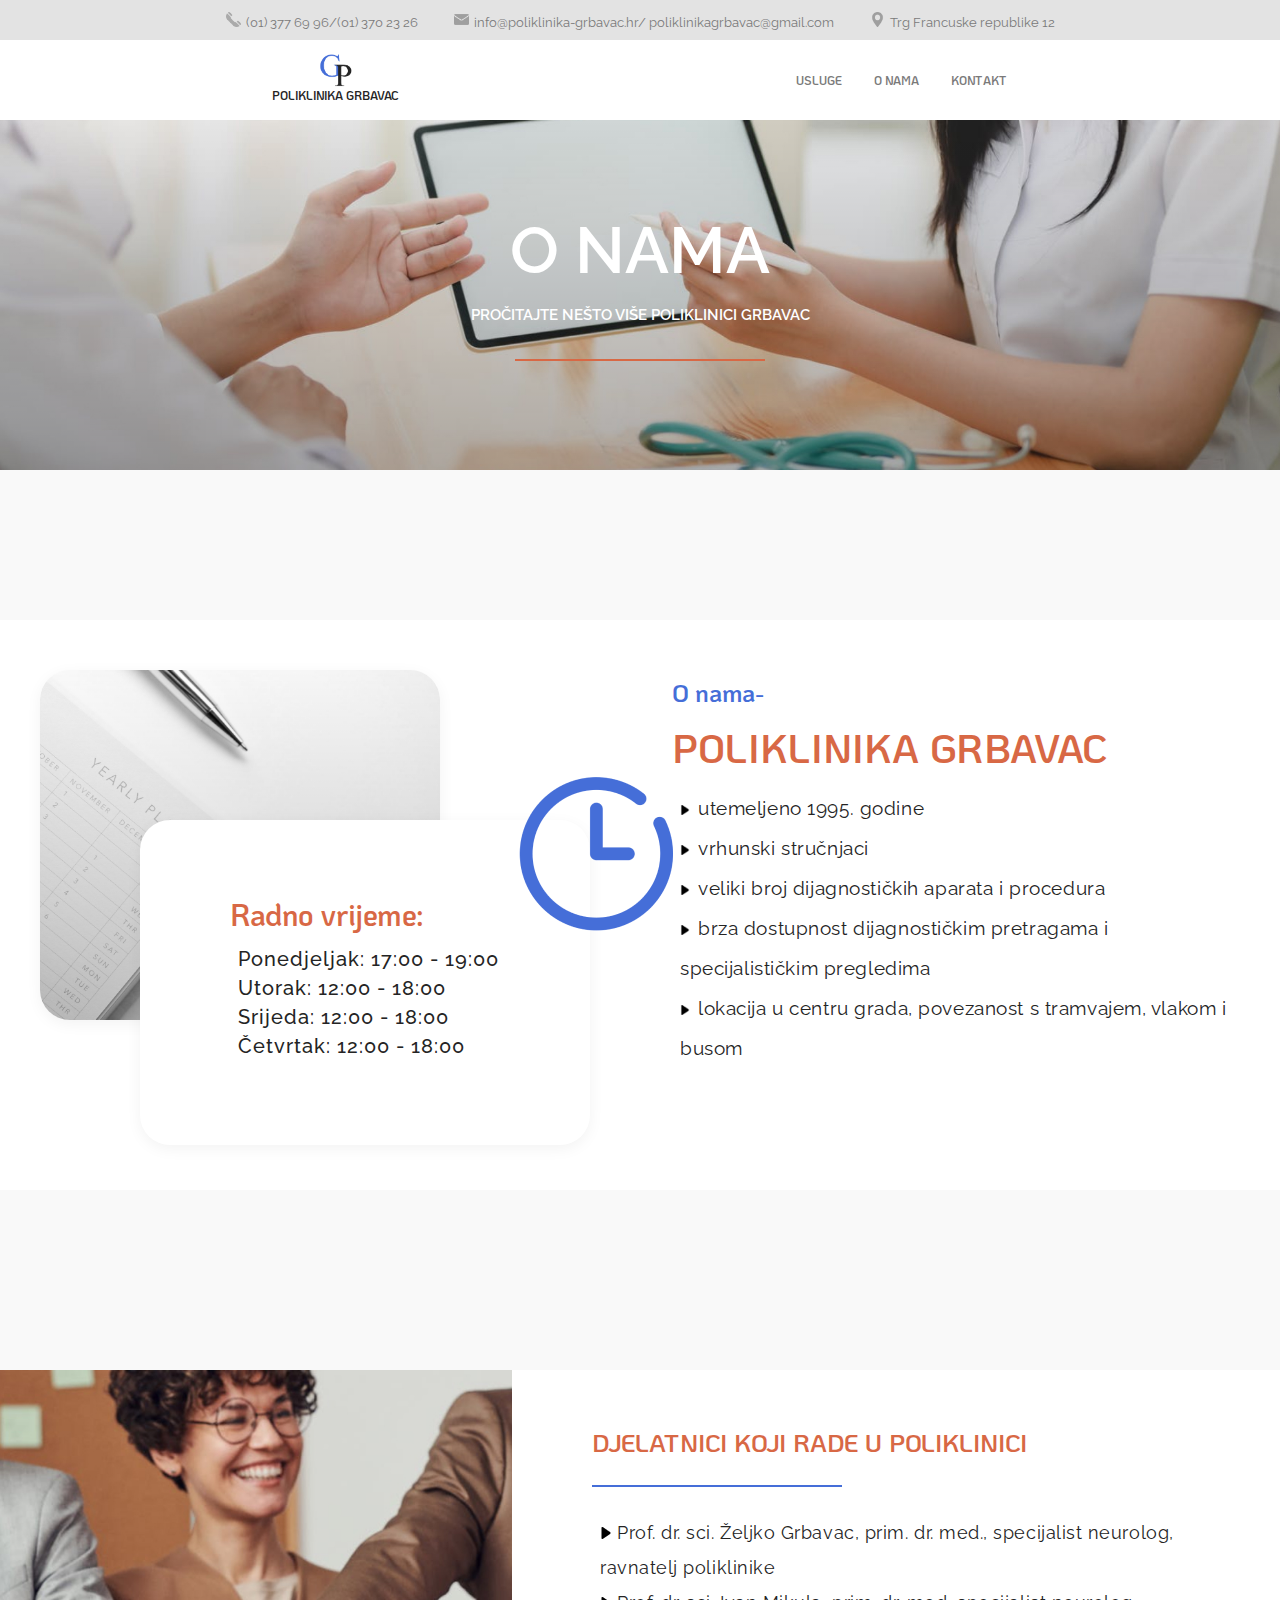
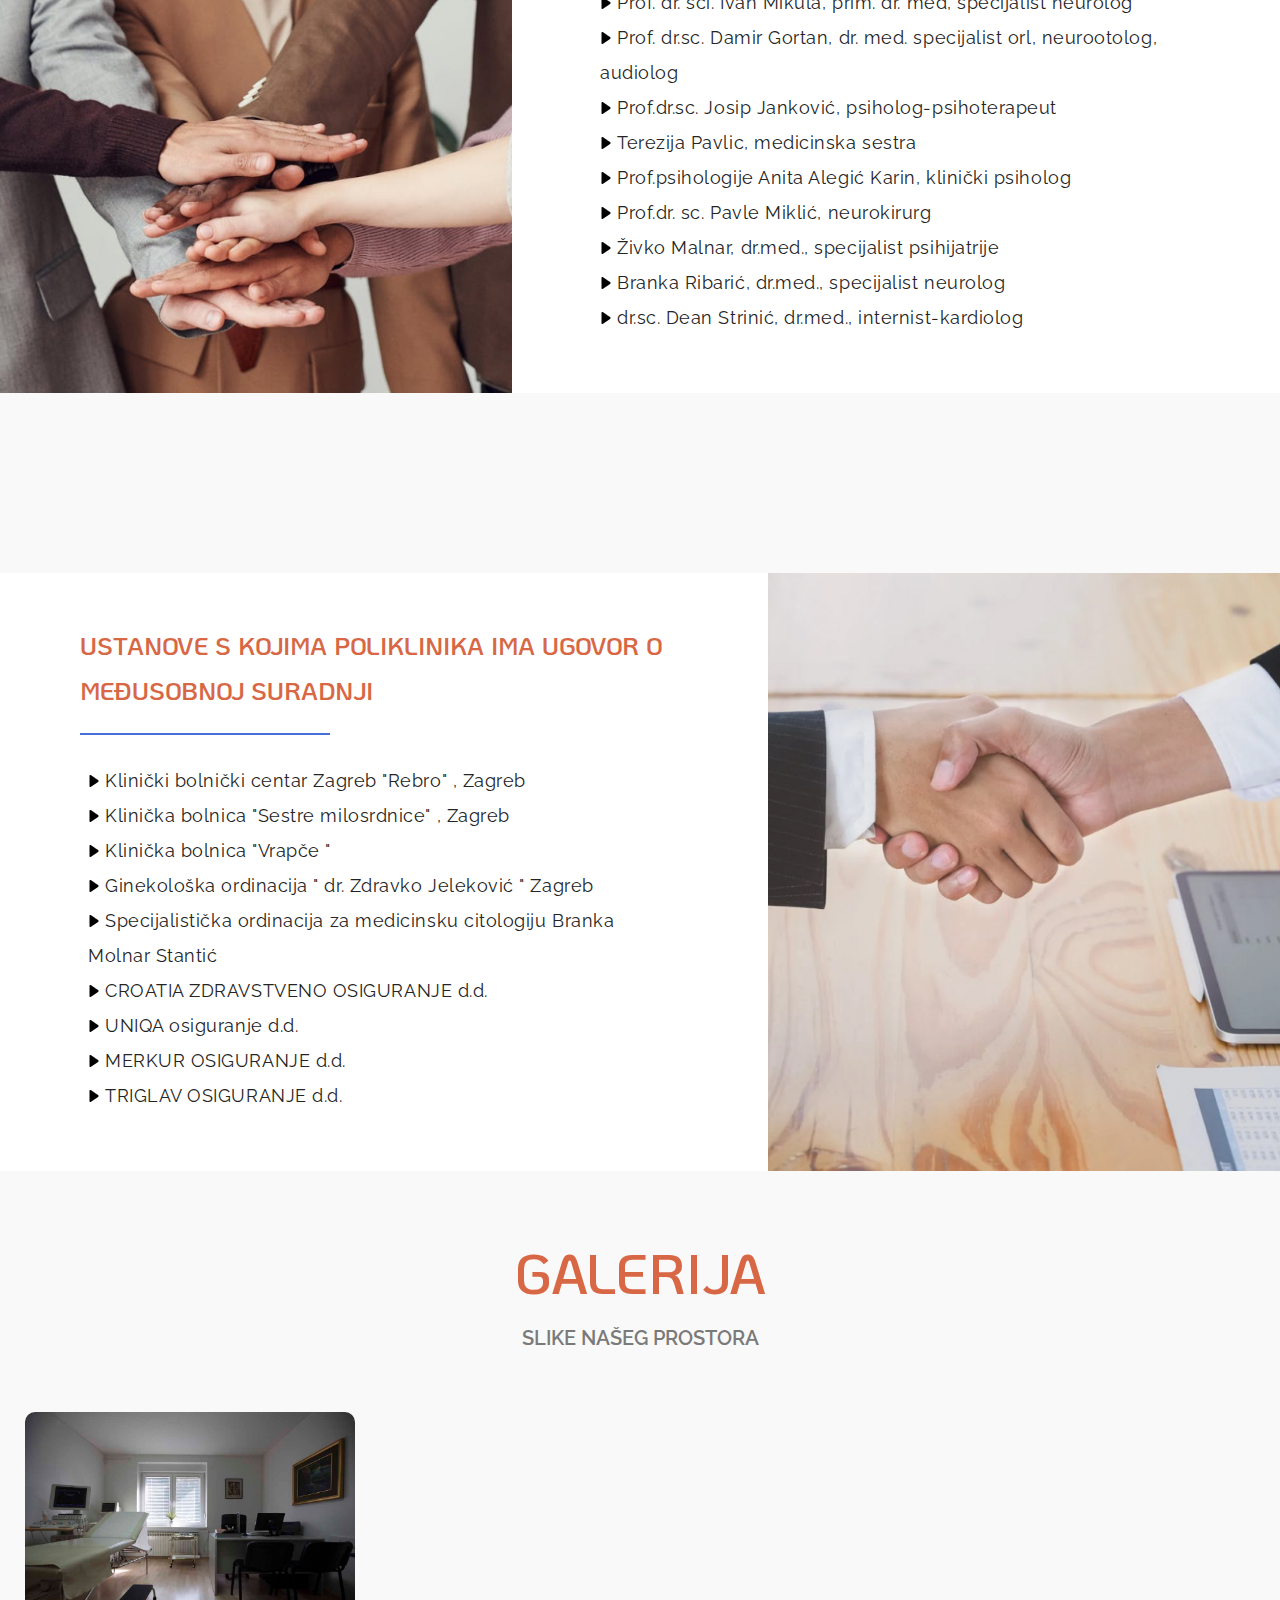
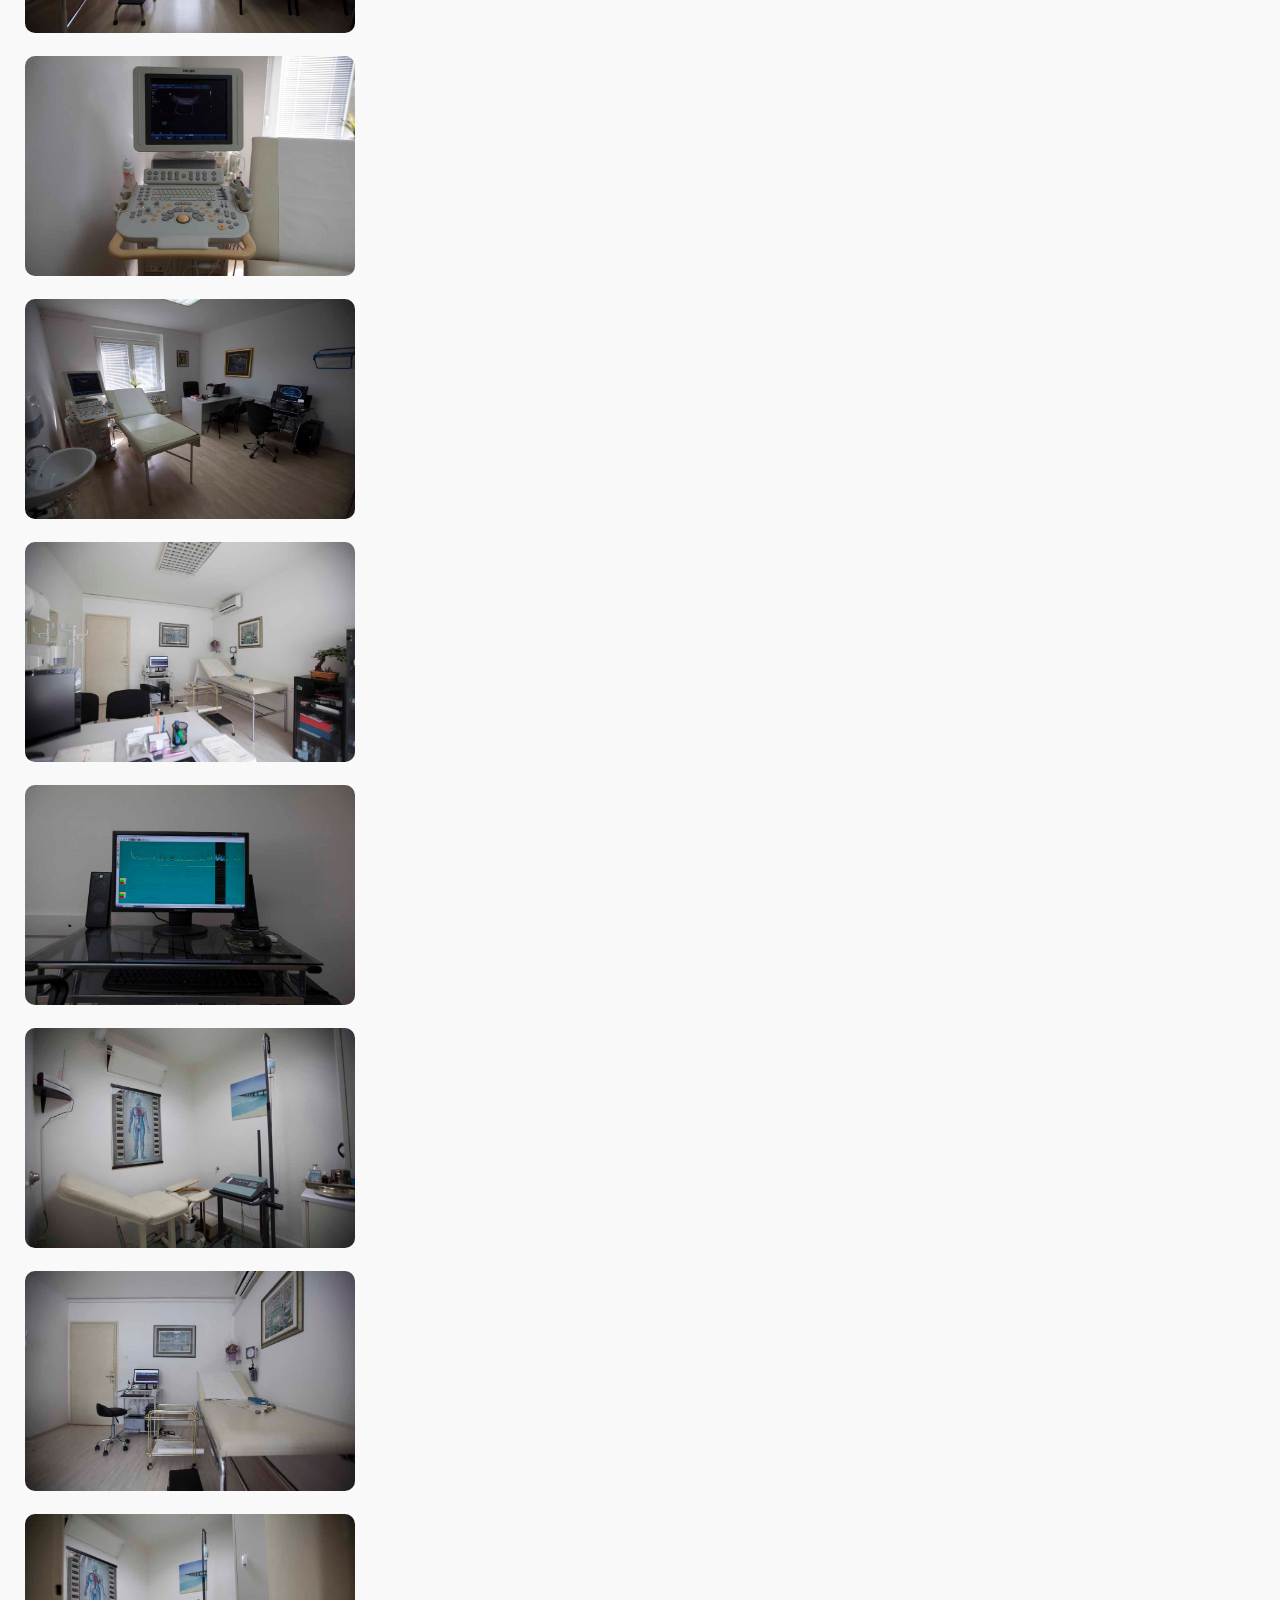
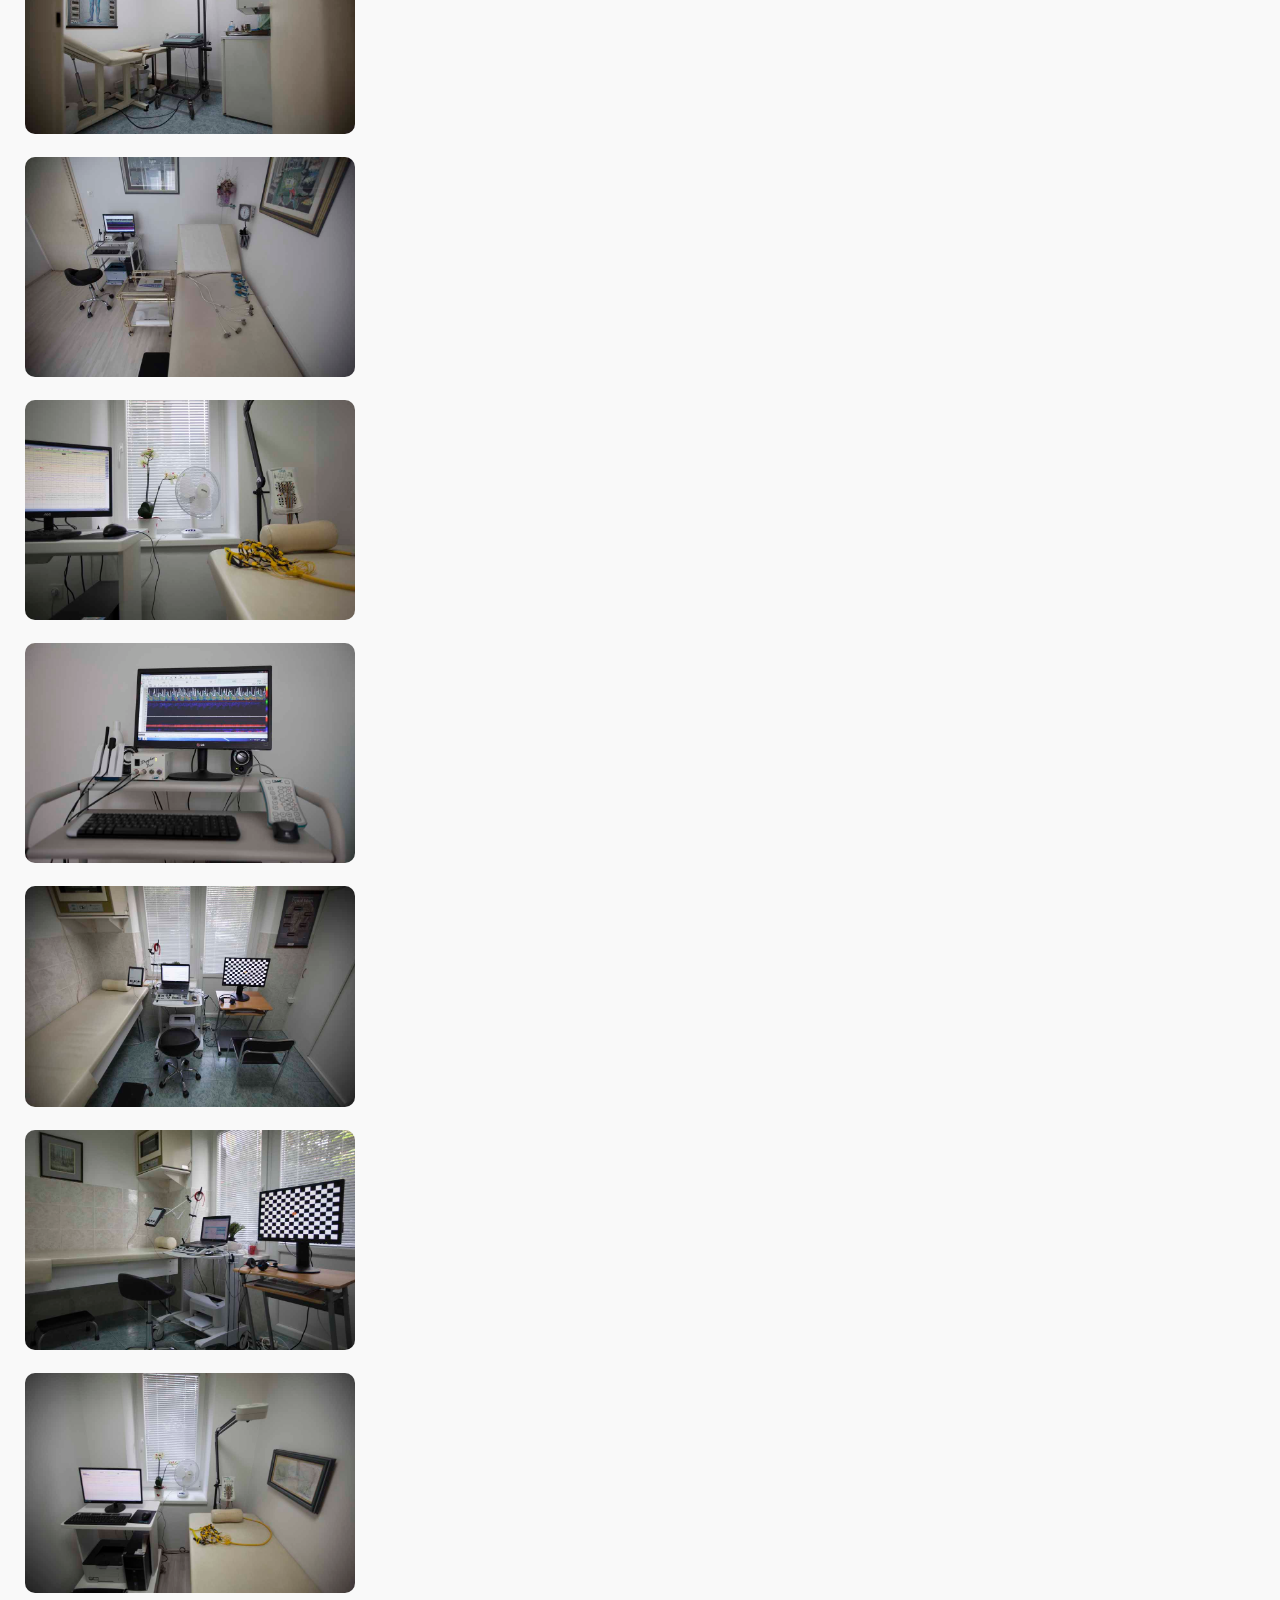
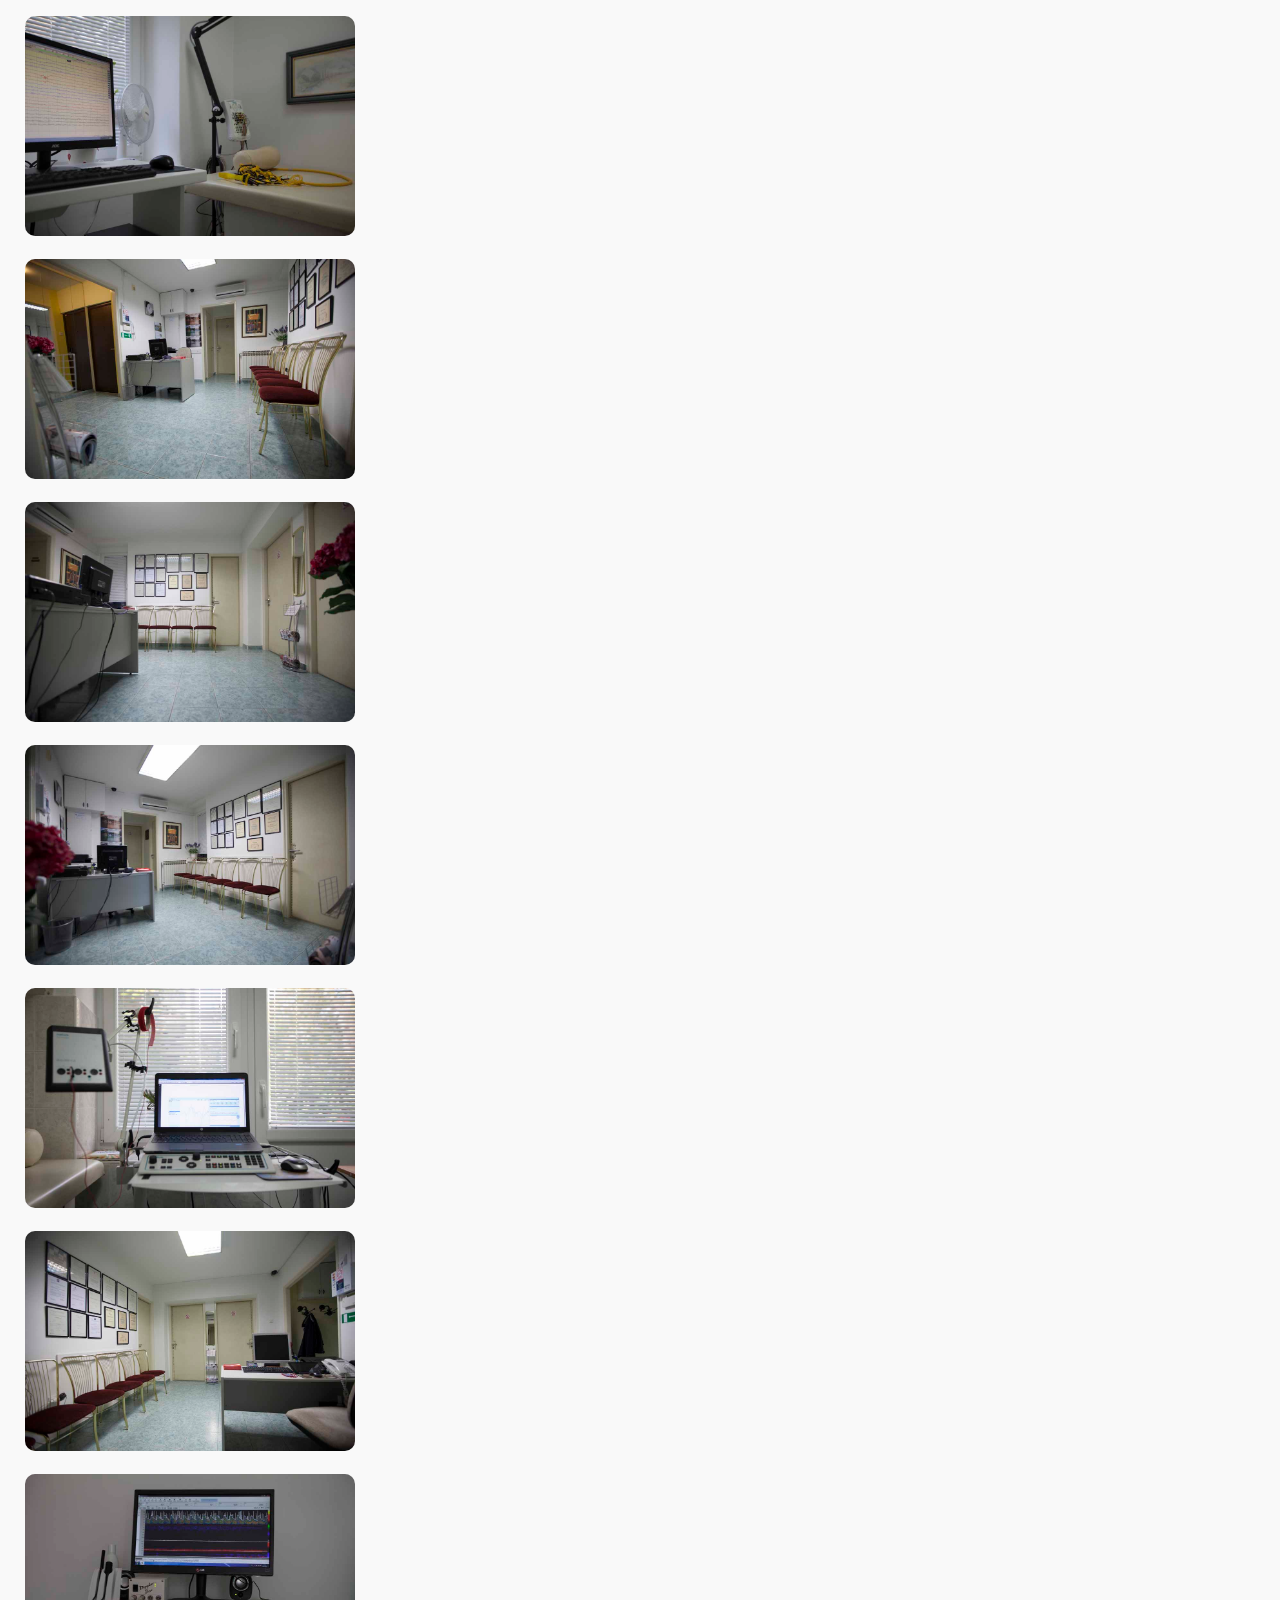
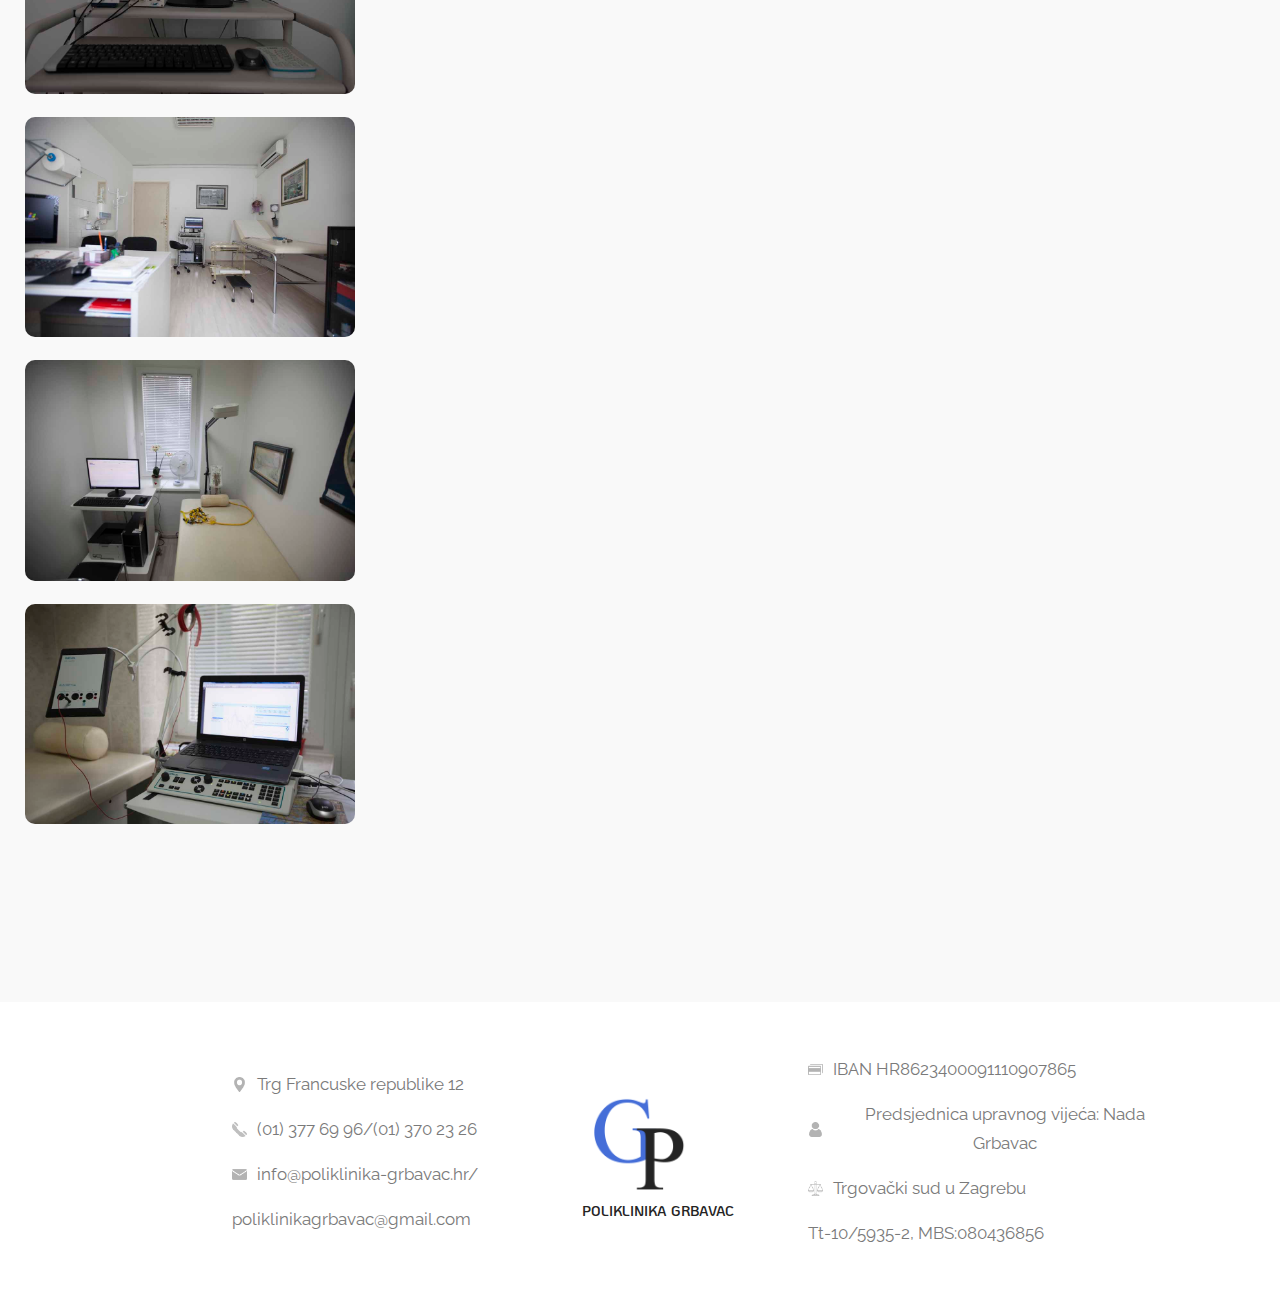
==== o-nama/index.html @ 4427be78 "small fixes" ====
<!DOCTYPE html>
<html>
<head>
	<title>Poliklinika Grbavac - O nama</title>
	<meta charset="UTF-8">
    <link rel="stylesheet" type="text/css" href="../css/style2.css">
    <link rel="shortcut icon" type="image/png" href="../slike/ikone/logocolor.png">
    <meta name="viewport" content="width=device-width, initial-scale=1.0">
    <meta http-equiv="X-UA-Compatible" content="ie=edge">
</head>
<body>
	<div class="container">
		<div class="infonav">
		  <p><img src="../slike/ikone/phone.png">(01) 377 69 96/(01) 370 23 26</p>
		  <p><img src="../slike/ikone/mail.png">info@poliklinika-grbavac.hr/ poliklinikagrbavac@gmail.com</p>
		  <p><img src="../slike/ikone/lokacija.png">Trg Francuske republike 12</p>
		</div>

		<div id="navbar" class="navbar">
			<div class="middle">
				<a class="left" href="../"><img src="../slike/ikone/logocolor.png"></br>POLIKLINIKA GRBAVAC</a>
				<div class="begone">
					<a class="right" href="../kontakt">KONTAKT</a>
					<a class="right" href="../o-nama">O NAMA</a>
					<a class="right" href="../usluge">USLUGE</a>
				</div>
				<div id="hamburger">
				<a onclick="openNav()">&#9776;</span></a>
			</div>
		  	</div>
		</div>

		<div id="myNav" class="overlay">
			<a href="javascript:void(0)" class="closebtn" onclick="closeNav()">&times;</a>
			<div class="overlay-content">
				<a class="down" href="../usluge">USLUGE</a>
				<a class="down" href="../o-nama">O NAMA</a>
				<a class="down" href="../kontakt">KONTAKT</a>

				<div class="infonav-mob">
					<p><img src="../slike/ikone/phone.png">(01) 377 69 96/(01) 370 23 26</p>
					<p><img src="../slike/ikone/mail.png">info@poliklinika-grbavac.hr/ poliklinikagrbavac@gmail.com</p>
					<p><img src="../slike/ikone/lokacija.png">Trg Francuske republike 12</p>
				</div>
			</div>
		</div>

		<div class="header">
			<h1> O NAMA</h1>
			<p>PROČITAJTE NEŠTO VIŠE POLIKLINICI GRBAVAC</p>
			<hr>
		</div>

		<div class="onama">
			<div class="boxo-left">
				<div class="slikao">
				</div>
				<div class="texto">
					<h2>Radno vrijeme:</h2>
					<p>Ponedjeljak: 17:00 - 19:00</br>
						Utorak: 12:00 - 18:00</br>
						Srijeda: 12:00 - 18:00</br>
						Četvrtak: 12:00 - 18:00
					</p>

				</div>
				<div class="ikonao">
					<img src="../slike/ikone/sat.png">
				</div>
			</div>

			<div class="boxo-right">
				<h2>O nama-</h2>
				<h3>POLIKLINIKA GRBAVAC</h3>
				<p> <img src="../slike/lista.png">utemeljeno 1995. godine </br>
					<img src="../slike/lista.png">vrhunski stručnjaci </br>
					<img src="../slike/lista.png">veliki broj dijagnostičkih aparata i procedura </br>
					<img src="../slike/lista.png">brza dostupnost dijagnostičkim pretragama i specijalističkim pregledima </br>
					<img src="../slike/lista.png">lokacija u centru grada, povezanost s tramvajem, vlakom i busom
				</p>

			</div>
		</div>
		
		<div class="djelatnici">
			<div class="slikad">
			</div>
			<div class="textd">
				<h1>DJELATNICI KOJI RADE U POLIKLINICI</h1>
				<hr>
				<p>
					<img src="../slike/lista.png">Prof. dr. sci. Željko Grbavac, prim. dr. med., specijalist neurolog, ravnatelj poliklinike</br>
					<img src="../slike/lista.png">Prof. dr. sci. Ivan Mikula, prim. dr. med, specijalist neurolog</br>
					<img src="../slike/lista.png">Prof. dr.sc. Damir Gortan, dr. med. specijalist orl, neurootolog, audiolog</br>
					<img src="../slike/lista.png">Prof.dr.sc. Josip Janković, psiholog-psihoterapeut</br>
					<img src="../slike/lista.png">Terezija Pavlic, medicinska sestra</br>
					<img src="../slike/lista.png">Prof.psihologije Anita Alegić Karin, klinički psiholog</br>
					<img src="../slike/lista.png">Prof.dr. sc. Pavle Miklić, neurokirurg</br>
					<img src="../slike/lista.png">Živko Malnar, dr.med., specijalist psihijatrije</br>
					<img src="../slike/lista.png">Branka Ribarić, dr.med., specijalist neurolog</br>
					<img src="../slike/lista.png">dr.sc. Dean Strinić, dr.med., internist-kardiolog
				</p>
			</div>
		</div>

		<a name="anustanove">
		<div class="ustanove">
			<div class="textu">
				<h1>USTANOVE S KOJIMA POLIKLINIKA IMA UGOVOR O MEĐUSOBNOJ SURADNJI</h1>
				<hr>
				<p><img src="../slike/lista.png">Klinički bolnički centar Zagreb "Rebro" , Zagreb</br>
					<img src="../slike/lista.png">Klinička bolnica "Sestre milosrdnice" , Zagreb</br>
					<img src="../slike/lista.png">Klinička  bolnica  "Vrapče "</br>
					<img src="../slike/lista.png">Ginekološka ordinacija " dr. Zdravko Jeleković " Zagreb</br>
					<img src="../slike/lista.png">Specijalistička ordinacija za medicinsku citologiju Branka Molnar Stantić</br>
					<img src="../slike/lista.png">CROATIA  ZDRAVSTVENO OSIGURANJE  d.d.</br>
					<img src="../slike/lista.png">UNIQA osiguranje d.d.</br>
					<img src="../slike/lista.png">MERKUR  OSIGURANJE  d.d.</br>
					<img src="../slike/lista.png">TRIGLAV OSIGURANJE d.d.
				</p>
			</div>
			<div class="slikau">
			</div>
		</div>
		</a>

		
		<a name="anchor1">
		<div class="galerija">
			<div class="textg">
			<h3>GALERIJA</h3>
			<h2>SLIKE NAŠEG PROSTORA</h2>
			</div>
			<!-- images -->
			<div class="../slikeg">
				<div class="slika"><img src="../slike/1.jpg"></div>
		        <div class="slika"><img src="../slike/2.jpg"></div>
		        <div class="slika"><img src="../slike/3.jpg"></div>
		        <div class="slika"><img src="../slike/4.jpg"></div>
		        <div class="slika"><img src="../slike/5.jpg"></div>
		        <div class="slika"><img src="../slike/6.jpg"></div>
		        <div class="slika"><img src="../slike/7.jpg"></div>
		        <div class="slika"><img src="../slike/8.jpg"></div>
		        <div class="slika"><img src="../slike/9.jpg"></div>
		        <div class="slika"><img src="../slike/10.jpg"></div>
		        <div class="slika"><img src="../slike/11.jpg"></div>
		        <div class="slika"><img src="../slike/12.jpg"></div>
		        <div class="slika"><img src="../slike/13.jpg"></div>
		        <div class="slika"><img src="../slike/14.jpg"></div>
		        <div class="slika"><img src="../slike/15.jpg"></div>
		        <div class="slika"><img src="../slike/16.jpg"></div>
		        <div class="slika"><img src="../slike/17.jpg"></div>
		        <div class="slika"><img src="../slike/18.jpg"></div>
		        <div class="slika"><img src="../slike/19.jpg"></div>
		        <div class="slika"><img src="../slike/20.jpg"></div>
		        <div class="slika"><img src="../slike/21.jpg"></div>
		        <div class="slika"><img src="../slike/22.jpg"></div>
		        <div class="slika"><img src="../slike/23.jpg"></div>
		        <div class="slika"><img src="../slike/24.jpg"></div>
			</div>
			<!-- images -->
		</div>
		</a>



		<div class="footer">
			<div class="empty"></div>
			<div class="fottext1">
				<!-- likovi -->
				<p><img src="../slike/ikone/lokacija.png">Trg Francuske republike 12</p>
				<p><img src="../slike/ikone/phone.png">(01) 377 69 96/(01) 370 23 26 </p>
				<p><img src="../slike/ikone/mail.png">info@poliklinika-grbavac.hr/</p>
				<p>poliklinikagrbavac@gmail.com </p>
			<!-- linkovi -->
			</div>
			<div class="fotlogo">
				<img src="../slike/ikone/logocolor.png">
				<h2>POLIKLINIKA GRBAVAC</h2>
			</div>
			<div class="fottext2">
				<p><img src="../slike/ikone/kartica.png">IBAN  HR8623400091110907865 </p>
				<p><img src="../slike/ikone/osoba.png">Predsjednica upravnog vijeća: Nada Grbavac </p>
				<p><img src="../slike/ikone/vaga.png">Trgovački sud u Zagrebu</p>
				<p>Tt-10/5935-2, MBS:080436856 </p>
			</div>
		</div>

	</div>
	<!-- naziv js file-a -->
	<script src="../js/js.js"></script>
	<!-- js -->
</body>
</html>
---- css/style2.css ----
@import url('https://fonts.googleapis.com/css?family=KoHo:600|Raleway:400,500,600&display=swap');


/* http://meyerweb.com/eric/tools/css/reset/ 
   v2.0 | 20110126
   License: none (public domain)
*/


html, body, div, span, applet, object, iframe,
h1, h2, h3, h4, h5, h6, p, blockquote, pre,
a, abbr, acronym, address, big, cite, code,
del, dfn, em, img, ins, kbd, q, s, samp,
small, strike, strong, sub, sup, tt, var,
b, u, i, center,
dl, dt, dd, ol, ul, li,
fieldset, form, label, legend,
table, caption, tbody, tfoot, thead, tr, th, td,
article, aside, canvas, details, embed, 
figure, figcaption, footer, header, hgroup, 
menu, nav, output, ruby, section, summary,
time, mark, audio, video {
	margin: 0;
	padding: 0;
	border: 0;
	font-size: 100%;
	font: inherit;
	vertical-align: baseline;
}
/* HTML5 display-role reset for older browsers */
article, aside, details, figcaption, figure, 
footer, header, hgroup, menu, nav, section {
	display: block;
}
body {
	line-height: 1;
}
ol, ul {
	list-style: none;
}
blockquote, q {
	quotes: none;
}
blockquote:before, blockquote:after,
q:before, q:after {
	content: '';
	content: none;
}
table {
	border-collapse: collapse;
	border-spacing: 0;
}

*{
    box-sizing:border-box;
}

h1, h2, h3, h4{
    font-family: 'Bitter', serif;
}

body{
    font-family: 'Roboto', sans-serif; 
    background-color: #F9F9F9;
}

html{
	cursor: url("../slike/ikone/cursornar.png"),auto;
	min-height:100%;
	scroll-behavior: smooth !important;

}
.container{
	margin: 0 auto;
	width:100%;
	background-color: #F9F9F9;
	max-width: 2200px;
}

.element{
       opacity:0;
    }
.element.show{
       opacity:1;
}

.infonav {
	overflow: hidden;
	background-color: #E3E3E3;
	height:40px;
	text-align:center;
	padding-top:5px;
	display:flex;
	flex-direction:row;
	justify-content: center;
	align-items:center;

}

.infonav p {
	float: center;
	color: #7A7A7A;
	text-align: center;
	text-decoration: none;
	font-family: Raleway;
	font-style: normal;
	font-weight: normal;
	font-size: 13px;
	line-height: 21px;
	margin-right:10px;
}
.infonav img{
	width:15px;
	height:15px;
	margin-right:5px;
	margin-left:10px;
}


#navbar {
	overflow: hidden;
	background-color: #FFFF;
	height: 80px;
	display:flex;
	flex-direction:row;
	justify-content: center;
}

#navbar img{
	width: 40px;
	height:40px;
}

#navbar a {
	float: right;
	display: block;
	color: #7A7A7A;
	text-align: center;
	padding: 10px 16px;
	text-decoration: none;
	font-size: 12px;
	font-family: KoHo;
	font-style: normal;
	font-weight: 600;
	line-height: 21px;

}
#navbar .left{
	float:left;
	color: #242424;
	font-family: KoHo;
	font-style: normal;
	font-weight: 600;
	font-size: 12px;
	line-height: 10px;
	margin:auto;
}
#navbar .right{
padding-top: 30px;
}

#navbar a:hover {
  color: black;
}

#navbar a.active {
  background-color: #4CAF50;
  color: white;
}

.sticky {
  position: fixed;
  top: 0;
  width: 100%;
  z-index: 4;
}

.middle{
	width:60%;
	justify-content:center;
}

	.overlay {
	height: 100%;
	width: 100%;
	display: none;
	position: fixed;
	z-index: 5;
	top: 0;
	left: 0;
	background-color: rgb(255,255,255, 0.9);
}

.overlay-content {
	position: relative;
	top: 15%;
	width: 100%;
	text-align: center;
	margin-top: 30px;
}

.overlay-content a, p {
	padding: 8px;
	text-decoration: none;
	color: rgb(0, 0, 0, 0.8);
	display: block;
	transition: 0.3s;
	font-family: KoHo;
	font-style: normal;
	font-weight: 600;
	text-align: center;
}

.down{
	font-size: 35px;
	line-height: 35px;
}

.up{
	margin-bottom: 30px;
	font-size: 15px;
	line-height: 35px;

}
.infonav-mob{
	width:60%;
	position: absolute;
	top: 250px;
	right: 50px;
	text-align: left;
}
.infonav-mob p{
	float: center;
	color: #7A7A7A;
	text-align: left;
	text-decoration: none;
	font-family: Raleway;
	font-style: normal;
	font-weight: normal;
	font-size: 13px;
	line-height: 15px;
	margin-right:10px;
}

.infonav-mob img{
	width: 15px;
	height: 15px;
}

.overlay img{
	width:40px;
	height:40px;
}


.overlay a:hover, .overlay a:focus {
	color: rgb(0, 0, 0, 1);
}

.overlay .closebtn {
	position: absolute;
	top: 20px;
	right: 45px;
	font-size: 30px;
	color: rgb(0, 0, 0, 0.8);
}

.overlay .hamburger {
	position: absolute;
	top: 20px;
	right: 45px;
	font-size: 60px;
}

#hamburger{
	display:none;
}

.header{
	display: flex;
	height:350px;
	background-repeat: no-repeat;
	background-position: center;
	background-size: cover;
	background-image: linear-gradient(rgba(255,0,0,0), rgba(0, 0, 0, 0.25)), url("../slike/header.jpg");
	justify-content:center;
	align-items:center;
	flex-direction: column;
}

.header h1{
	display: flex;
	font-family: Raleway;
	font-style: normal;
	font-weight: 600;
	font-size: 65px;
	line-height: 92.5%;
	/* or 93px */
	align-items:center;
	text-align: center;
	color: #FFFFFF;
	margin-bottom: 20px;
}
.header p{
	display: flex;
	font-family: Raleway;
	font-style: normal;
	font-weight: 600;
	font-size: 15px;
	line-height: 92.5%;
	/* or 93px */
	align-items:center;
	text-align: center;
	color: #FFFFFF;
	margin-bottom: 20px;
}

.onama{
	display:flex;
	flex-direction:row;
	justify-content: center;
	background-color: #FFFF;
	margin-top:150px;
	padding-top:50px;
	padding-bottom:45px; 
	flex-wrap: wrap;
}

.boxo-left{
	display:grid;
	grid-template-columns: 100px 300px 75px 75px 75px;
	grid-template-rows: 100px 50px 200px 125px;
	width:50%;
	text-align: right;
	float:center;
	justify-content: center;
}

.slikao{
	display:grid;
	background-repeat: no-repeat;
	background-position: center;
	background-size: cover;
	background-image: linear-gradient(rgba(255,0,0,0), rgba(0, 0, 0, 0.20)), url("../slike/slikao.png");
	grid-column-start: 1;
	grid-column-end: 3;
	grid-row-start: 1;
	grid-row-end: 4;
	z-index: 1;
	border-radius: 30px; 
	box-shadow: 0px 4px 15px rgba(0, 0, 0, 0.05);
}

.texto{
	display:grid;
	grid-column-start: 2;
	grid-column-end: 5;
	grid-row-start: 3;
	grid-row-end: 5;
	z-index: 2;
	background-color: #FFFF;
	border-radius: 30px; 
	box-shadow: 0px 4px 15px rgba(0, 0, 0, 0.05);
	text-align: center;

}
.texto h2{
	font-family: KoHo;
	font-style: normal;
	font-weight: 600;
	font-size: 30px;
	line-height: 10px;
	color: #D86845;
	margin-top: 20%;
	text-align: left;
	margin-left:20%;
}

.texto p{
	font-family: Raleway;
	font-style: normal;
	font-weight: 500;
	font-size: 20px;
	line-height: 29px;
	letter-spacing: 0.05em;
	color: #242424;
	text-align: left;
	margin-left:20%;
	margin-bottom:13%;
}

.ikonao{
	display:grid;
	grid-column-start: 4;
	grid-column-end: 6;
	grid-row-start: 2;
	grid-row-end: 4;
	z-index: 3;
}

.boxo-right{
	width:45%;

}

.boxo-right p{
	font-family: Raleway;
	font-style: normal;
	font-weight: normal;
	text-align: left;
	font-size: 19px;
	line-height: 40px;
	/* or 200% */
	letter-spacing: 0.03em;
	color: #242424;
}

.boxo-right h2{
	font-family: KoHo;
	font-style: normal;
	font-weight: 600;
	font-size: 25px;
	line-height: 45px;
	color: #456ED8;
}

.boxo-right h3{
	font-family: KoHo;
	font-style: normal;
	font-weight: 600;
	font-size: 40px;
	line-height: 65px;
	color: #D86845;

}

.boxo-right img{
	width:10px;
	height:10px;
	margin-right:8px;
}
.button{
	background-color: #456ED8;
	width: 250px;
	border-radius: 50px;
	border: none;
	color: white;
	padding: 8px 10px;
	text-align: center;
	text-decoration: none;
	display: inline-block;
	font-size: 16px;
	margin: 30px auto;
	cursor: pointer;
	font-family: KoHo;
	font-style: normal;
	font-weight: 400;
	font-size: 13px;
	line-height: 25px;
}

hr{
	width:250px;
	border: 1.5px solid #D86845;
}



.djelatnici{
	width:100%;
	display:flex;
	flex-direction: row;
	justify-content:center;
	background-color: #FFFF;
	padding: 0px 0px;
	margin: 180px 0px;
}

.djelatnici p{
	text-align: left;
}
.ustanove p{
	text-align: left;
}

.slikad{
	width:40%;
	background-image: url("../slike/djelatnici.jpg");
	background-repeat: no-repeat;
	background-size: cover;
	display:flex;
	justify-content:left;
}

.slikau{
	width:40%;
	background-image: url("../slike/ustanove.jpg");
	background-repeat: no-repeat;
	background-size: cover;
	display:flex;
	justify-content:left;
}

.textd{
	width:60%;
	display:flex;
	flex-direction: column;
	padding:50px 80px;

}

.textd h1{
	font-family: KoHo;
	font-style: normal;
	font-weight: 600;
	font-size: 25px;
	line-height: 45px;
	color: #D86845;
}

.textd p{
	font-family: Raleway;
	font-style: normal;
	font-weight: normal;
	font-size: 18px;
	line-height: 35px;
	/* or 120% */
	letter-spacing: 0.03em;
	color: #242424;
}

.textd img{
	padding-right:5px; 
}

.textd hr{
	display: flex;
	justify-content: left;
	margin: 20px 0px;
	border: 1px solid #456ED8;
}

.ustanove{
	width:100%;
	display:flex;
	flex-direction: row;
	justify-content:center;
	background-color: #FFFF;
	padding: 00px 0px;
	margin: 35px 0px;
}

.textu{
	width:60%;
	display:flex;
	flex-direction: column;
	padding:50px 80px;

}

.textu hr{
	display: flex;
	justify-content: left;
	margin: 20px 0px;
	border: 1px solid #456ED8;
}

.textu p{
	font-family: Raleway;
	font-style: normal;
	font-weight: normal;
	font-size: 18px;
	line-height: 35px;
	/* or 120% */
	letter-spacing: 0.03em;
	color: #242424;
}

.textu h1{
	font-family: KoHo;
	font-style: normal;
	font-weight: 600;
	font-size: 25px;
	line-height: 45px;
	color: #D86845;
}

.textu img{
	padding-right:5px; 
}

.galerija{
	display:flex;
	flex-direction: column;
	justify-content:center;
	padding:15px;
}

.slikeg{
	width: 100%;
	max-width: 1300px;
	margin: 0 auto;
	display: flex;
	flex-wrap: wrap;
	justify-content:center;
}


.galerija img{
	width: 100%;
	max-width: 350px;
	height:auto;
	border-radius: 20px;
	padding: 10px;
	transition: transform .2s;
}

.galerija img:hover {
  -ms-transform: scale(1.05); /* IE 9 */
  -webkit-transform: scale(1.05); /* Safari 3-8 */
  transform: scale(1.05); 
}

.textg {
	display:flex;
	flex-direction: column;
	justify-content:center;
	align-self: center;
	align-items: center;
	padding-bottom:50px;
}

.buttong {
	display: flex;
	justify-content:center;
}

.galerija h3{
	font-family: KoHo;
	font-style: normal;
	font-weight: 600;
	font-size: 55px;
	line-height: 104px;
	color: #D86845;
}

.galerija h2{
	font-family: Raleway;
	font-style: normal;
	font-weight: 600;
	font-size: 20px;
	line-height: 137%;
	color: #7A7A7A;

}

.footer{
	width:100%;
	height:300px;
	background-color:#FFFF;
	display: flex;
	flex-direction: row;
	justify-content:center;
	align-items: center;
	margin-top: 150px;
}

.footer p{
	font-family: Raleway;
	font-style: normal;
	font-weight: normal;
	font-size: 17px;
	line-height: 29px;
	display: flex;
	align-items: center;
	color: #7A7A7A;
}

.footer img {
	width:15px;
	height:15px;
	margin-right:10px;
}

.fottext1{
	display:flex;
	flex-direction: column;
	justify-content:center;
	align-self: center;
	align-items: left;
	width:25%;
}

.empty{
	width:10%;
}

.fottext2{
	width:30%;
}
.fotlogo img{
	width:115px;
	height:115px;
}

.fotlogo h2{
	font-size: 14px;
	color: #242424;
	font-family: KoHo;
	font-style: normal;
	font-weight: 600;
}

.fotlogo{
	width:20%;
	align-items: center;
	padding-left:3%;
}




@media screen and (max-width: 1200px) {
	 .onama{
  	display:flex;
  	flex-direction: column;
  	background-color: #F9F9F9;
  	width:100%;
  }

  .boxo-left{
  	display:grid;
  	background-repeat: no-repeat;
	background-position: center;
	background-size: cover;
	background-image: linear-gradient(rgba(255,0,0,0), rgba(0, 0, 0, 0.20)), url("../slike/slikao.png");
	grid-template-columns: 10% 20% 40% 20% 10% ;
	grid-template-rows: 10% 10% 10% 60% 10%;
	width:100%;
	text-align: right;
	height:600px;
	margin-left:0px;
	border-radius: 0px;

  }
  .slikao{
	display:none;
}
	
	.boxo-left img{
		width: 125px;
		height:125px;
	}

.texto{
	display:grid;
	grid-column-start: 2;
	grid-column-end: 5;
	grid-row-start: 3;
	grid-row-end: 6;
	z-index: 2;
	background-color: #FFFF;
	border-radius: 30px; 
	box-shadow: 0px 4px 15px rgba(0, 0, 0, 0.05);
	text-align: center;
	height: 400px;

}
.texto h2{
	font-family: KoHo;
	font-style: normal;
	font-weight: 600;
	font-size: 30px;
	line-height: 10px;
	color: #D86845;
	margin-top: 20%;
	text-align: left;
	margin-left:20%;
}

.texto p{
	font-family: Raleway;
	font-style: normal;
	font-weight: 500;
	font-size: 20px;
	line-height: 29px;
	letter-spacing: 0.05em;
	color: #242424;
	text-align: left;
	margin-left:20%;
	margin-bottom:13%;
}

.ikonao{
	display:grid;
	grid-column-start: 3;
	grid-column-end: 4;
	grid-row-start: 2;
	grid-row-end: 4;
	z-index: 3;
}

.boxo-right{
	display: flex;
	flex-direction: column;
	margin:50px auto;
	justify-content: center;
	text-align:left;
	width:80%;
	padding: 32px;
	padding-top: 80px;
	background-color: #FFFF;
	border-radius: 30px; 
}

}


@media screen and (max-width: 800px) {

	.usluge-boxes{
		display:flex;
		flex-wrap: wrap;
		flex-direction: column;
		justify-content: center;
		margin: 60px auto;
	}
  p{
  	font-size: 12px;
  }
  h3{
  	font-size: 12px;

  }
  .navbar .left{
  	align-items: left;
  }
  .usluge{
  	display:flex;
  	flex-direction: column;
	justify-content: center;
	flex-wrap: wrap;
  }

  .onama{
  	display:flex;
  	flex-direction: column;
  	background-color: #F9F9F9;
  	width:100%;
  }

  .boxo-left{
  	display:grid;
  	background-repeat: no-repeat;
	background-position: center;
	background-size: cover;
	background-image: linear-gradient(rgba(255,0,0,0), rgba(0, 0, 0, 0.20)), url("../slike/slikao.png");
	grid-template-columns: 10% 30% 30% 30% ;
	grid-template-rows: 10% 10% 10% 60% 10%;
	width:100%;
	text-align: right;
	height:600px;
	margin-left:0px;
	border-radius: 0px;

  }
  
 .boxo-right h1{
	font-style: normal;
	font-weight: bold;
	font-size: 20px;
	line-height: 30px;
 }
 
 .boxo-right p{
	font-style: normal;
	font-size: 15px;
	line-height: 27px;
 }
  .slikao{
	display:none;
}
	
	.boxo-left img{
		width: 125px;
		height:125px;
	}

.texto{
	display:grid;
	grid-column-start: 2;
	grid-column-end: 5;
	grid-row-start: 3;
	grid-row-end: 5;
	z-index: 2;
	background-color: #FFFF;
	border-radius: 30px 0px 0px 30px; 
	box-shadow: 0px 4px 15px rgba(0, 0, 0, 0.05);
	text-align: center;
	height: 400px;

}
.texto h2{
	font-family: KoHo;
	font-style: normal;
	font-weight: 600;
	font-size: 30px;
	line-height: 10px;
	color: #D86845;
	margin-top: 20%;
	text-align: left;
	margin-left:20%;
}

.texto p{
	font-family: Raleway;
	font-style: normal;
	font-weight: 500;
	font-size: 18px;
	line-height: 29px;
	letter-spacing: 0.05em;
	color: #242424;
	text-align: left;
	margin-left:20%;
	margin-bottom:13%;
}

.ikonao{
	display:grid;
	grid-column-start: 3;
	grid-column-end: 4;
	grid-row-start: 2;
	grid-row-end: 4;
	z-index: 3;
}

.boxo-right{
	width:100%;
	padding: 40px;
	padding-top: 35px;
	background-color: #FFFF;
}


.ustanove{
	display:flex;
	background-color: #FFFF;
	border-radius:0px;
	margin-right: 0px;
	padding-right: 0px;
	width:100%;
}

.ustanove h1{
	font-style: normal;
font-weight: bold;
font-size: 20px;
line-height: 30px;
}

.ustanove p{
font-style: normal;
font-weight: normal;
font-size: 15px;
line-height: 27px;
letter-spacing: 0.03em;

color: #242424;
}
.slikau{
	display:none;
}

.textu{
	height:auto;
	width:100%;
	text-align:left;
	border-radius:0px;
	font-size:15px;
	padding: 30px;
}

.djelatnici{
	display:flex;
	width:100%;
	background-color:#F9F9F9;
	text-align: left;
	align-self: left;
	border-radius: 0px 0px 0px 0px;
	margin: 0px 10px 50px 10px;
	padding:0px;
}

.djelatnici h1{
	font-style: normal;
font-weight: bold;
font-size: 20px;
line-height: 30px;
}

.djelatnici p{
font-style: normal;
font-weight: normal;
font-size: 15px;
line-height: 27px;
letter-spacing: 0.03em;

color: #242424;
}

.slikad{
	display:none;
}

.textd{
	border-radius: 0px;
	height:auto;
	width:100%;
	text-align:left;
	font-size:120px;
	padding: 30px;

}



.infonav{
	display:none;
}

#hamburger{
	display:block;
}

#hamburger > a {
	color:black;
	display:block;
	font-size:30px;
	text-decoration:none;
	position:absolute;
	top: 20px;
	right:60px;
	cursor:pointer;
}

.menu{
	display:none;
}

.begone{
	display:none;
}

.infonav-mob img{
	width: 15px;
	height: 15px;
}

.footer{
	display: flex;
	flex-direction: column;
	height: auto;
	justify-content: center;
	align-items: center;

}

.footer p{
	font-size: 15px;
	line-height: 10px;
}

.fottext1{
	width:100%;
	margin-top:25px;
	display: flex;
	justify-content: center;
	align-items: center;
	text-align: left;
}

.fotlogo{
	width:100%;
	margin-top:25px;
	font-size: 25px;
	display: flex;
	justify-content: center;
	flex-direction: column;
}

.fotlogo img{
	width:55px;
	height: 55px;
}

.fottext2{
	width:100%;
	margin-top:30px;
	display: flex;
	justify-content: center;
	flex-direction: column;
	align-items: center;
	text-align: left;
	margin-bottom:30px;
}

.header h1{
	
	font-size: 50px;
}

.header p{
	font-size: 13px;

}
}
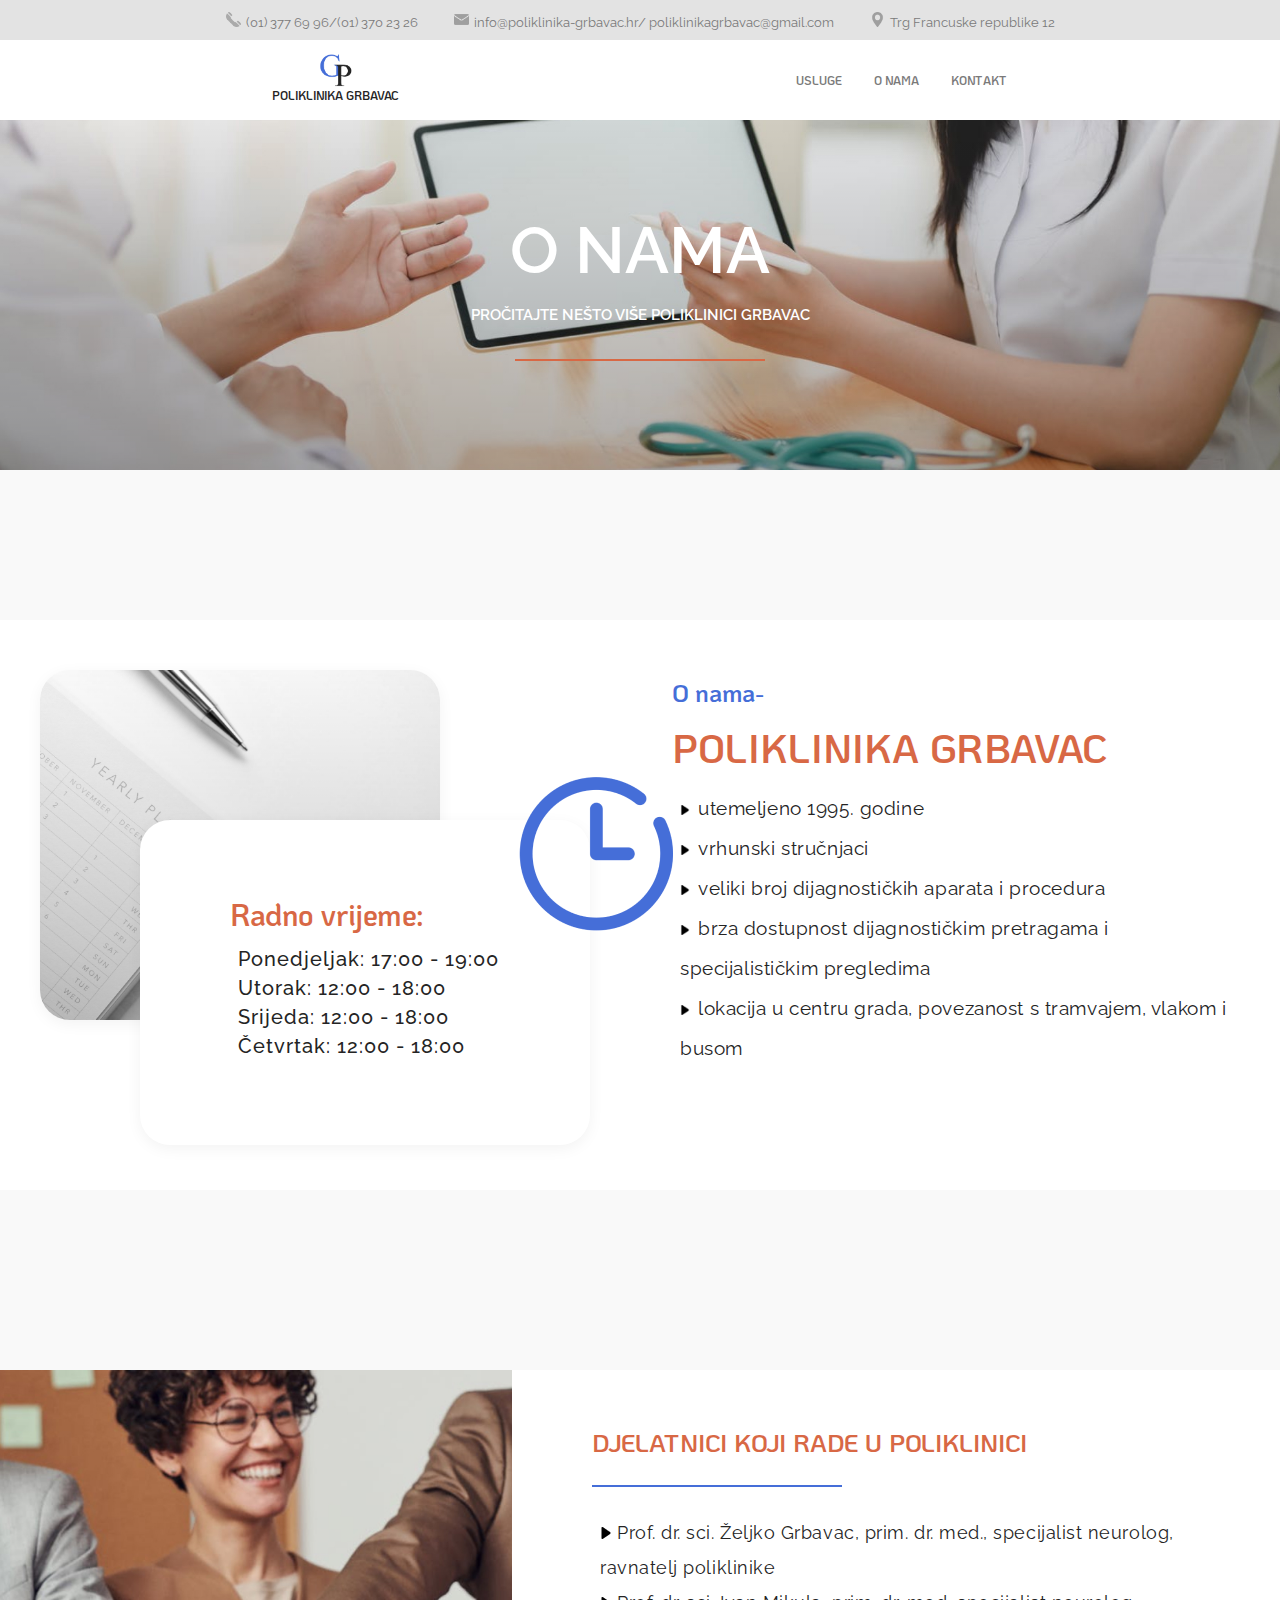
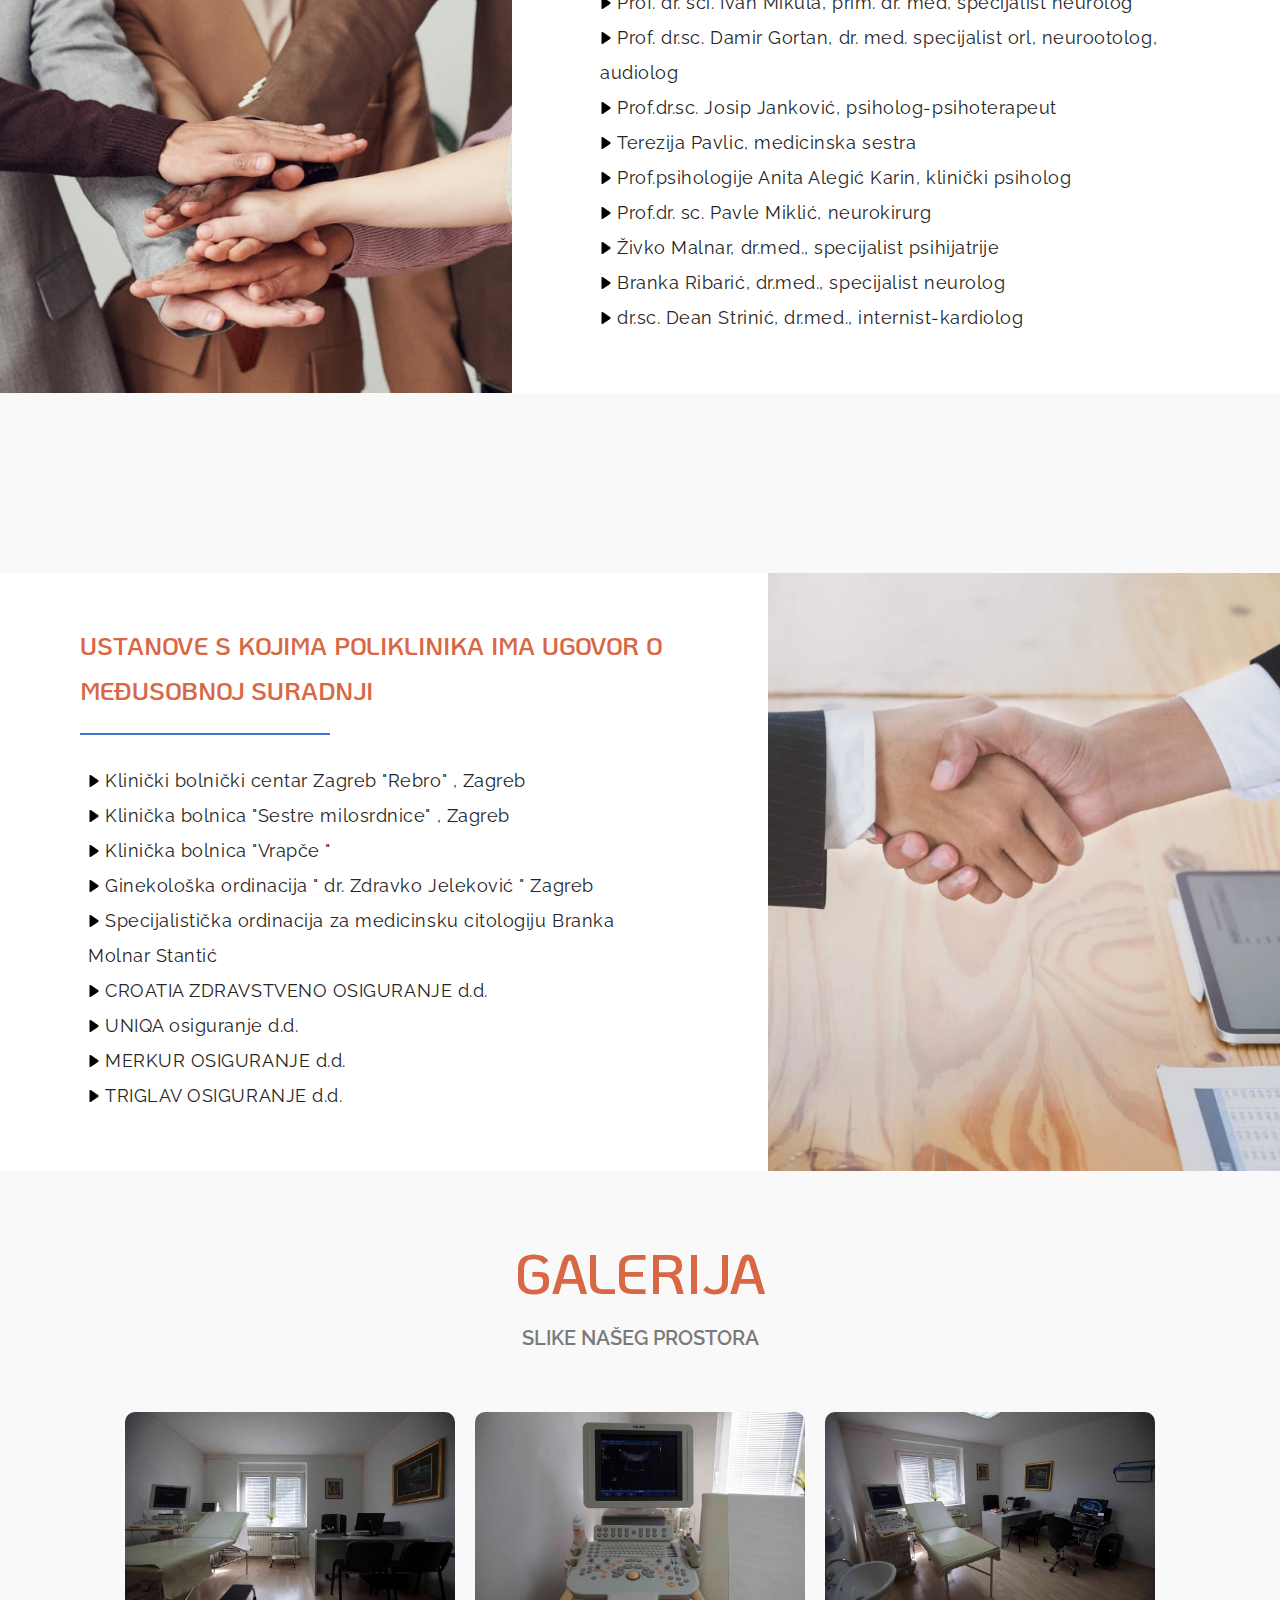
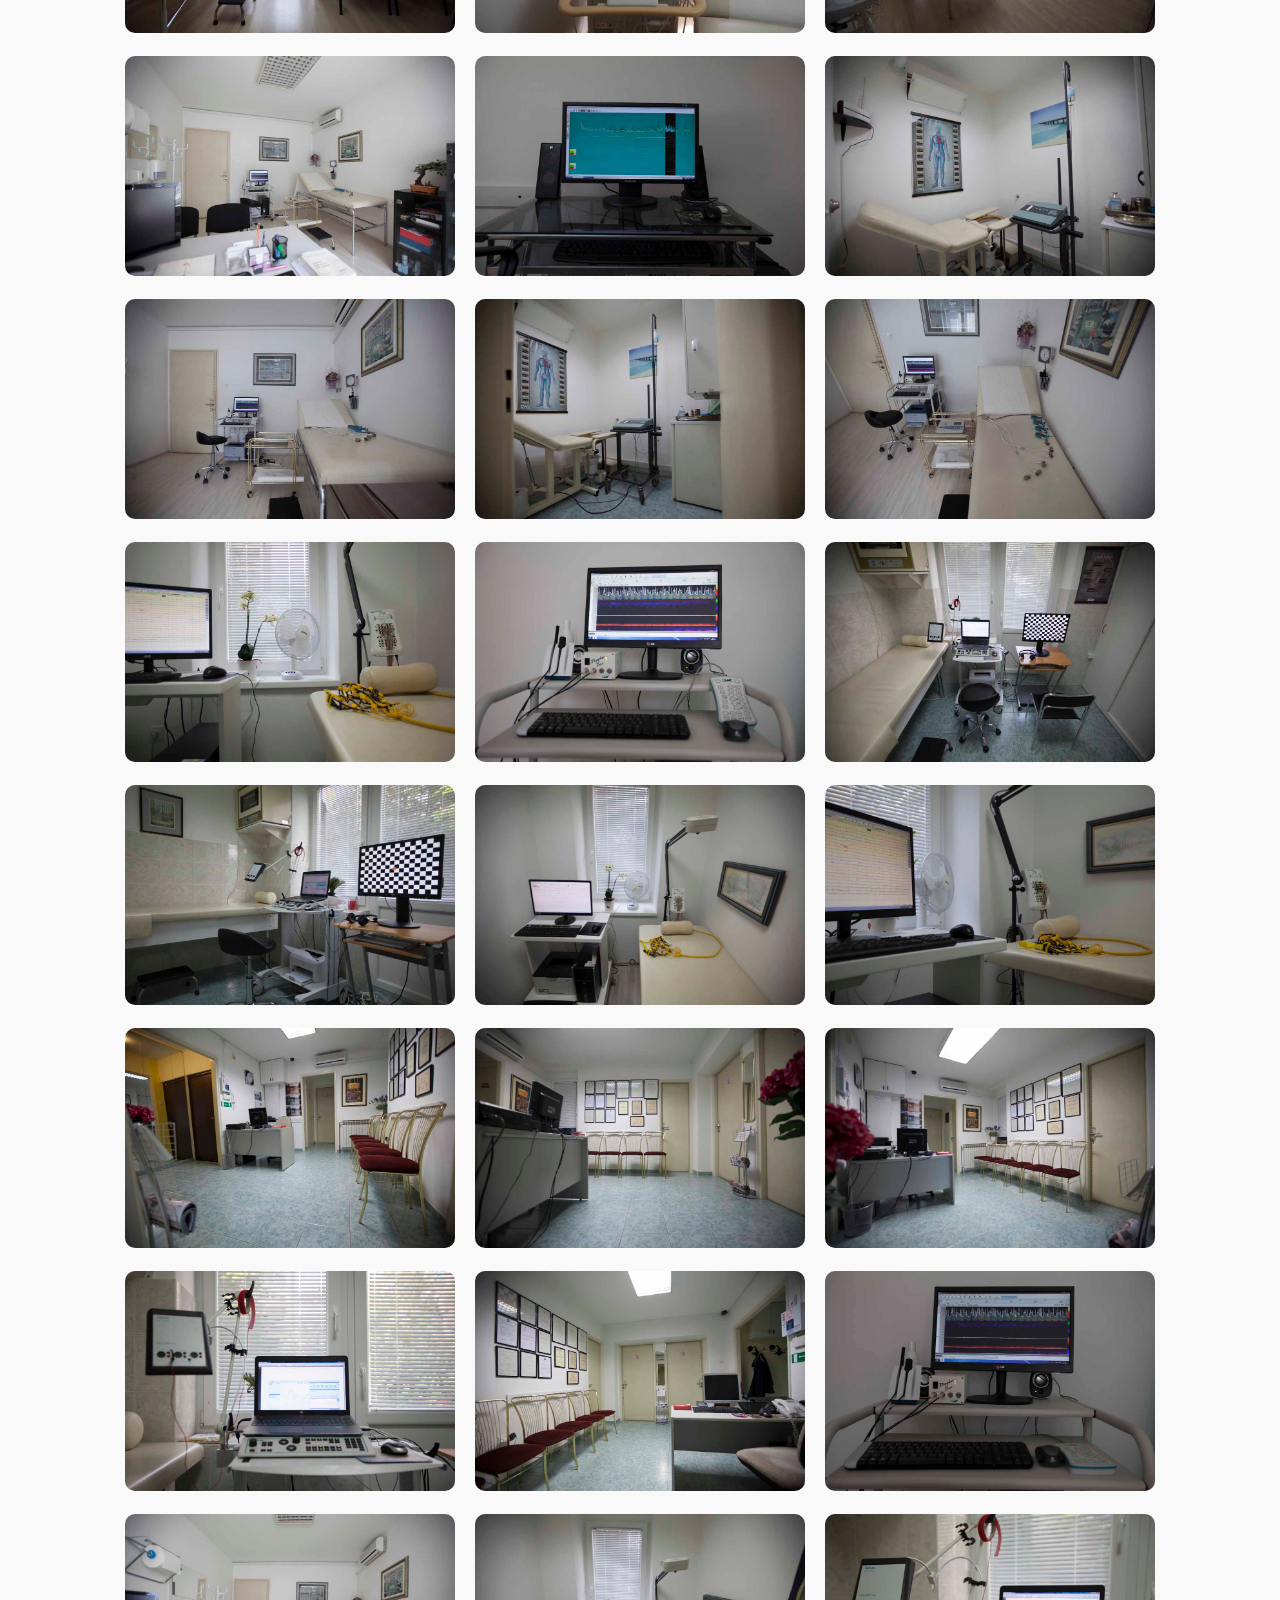
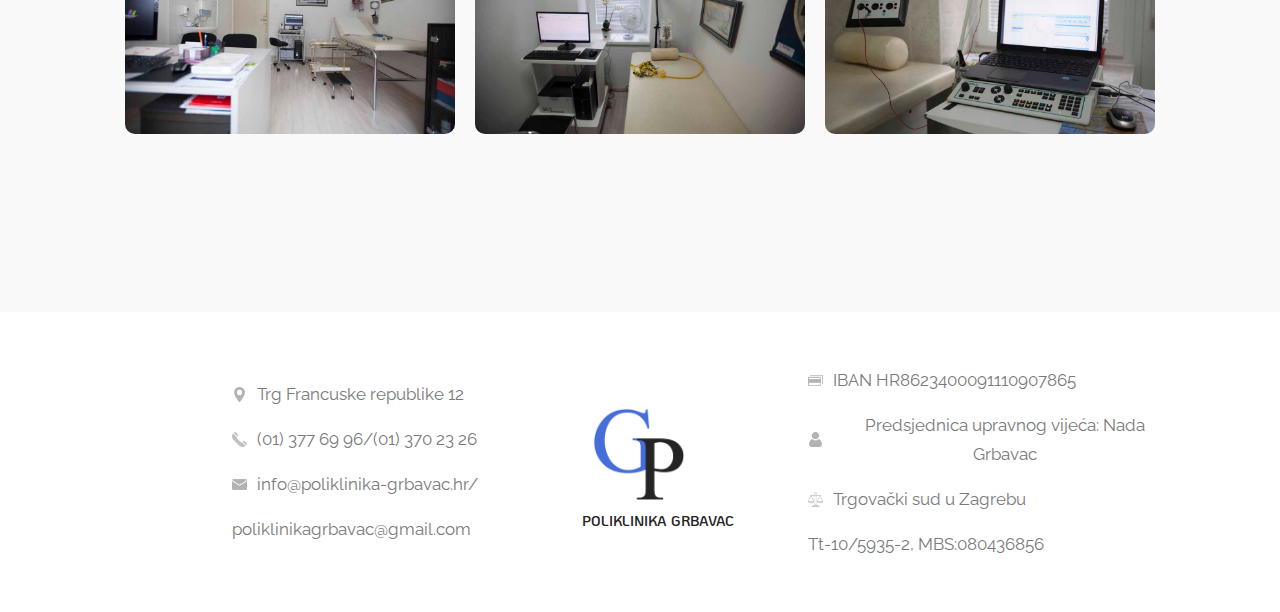
==== commit d07d14fd: "on click - phone, map, email- slikefix" ====
--- a/o-nama/index.html
+++ b/o-nama/index.html
@@ -11,9 +11,9 @@
 <body>
 	<div class="container">
 		<div class="infonav">
-		  <p><img src="../slike/ikone/phone.png">(01) 377 69 96/(01) 370 23 26</p>
-		  <p><img src="../slike/ikone/mail.png">info@poliklinika-grbavac.hr/ poliklinikagrbavac@gmail.com</p>
-		  <p><img src="../slike/ikone/lokacija.png">Trg Francuske republike 12</p>
+		  <p><img src="../slike/ikone/phone.png"><a href="tel:013776996">(01) 377 69 96/</a><a href="013702126">(01) 370 23 26</a></p>
+		  <p><a href="mailto:info@poliklinika-grbavac.hr"><img src="../slike/ikone/mail.png">info@poliklinika-grbavac.hr</a>/<a href="mailto:poliklinikagrbavac@gmail.com"> poliklinikagrbavac@gmail.com</a></p>
+		  <p><a href="https://goo.gl/maps/FEkXwJM5ehZoqto46"><img src="../slike/ikone/lokacija.png">Trg Francuske republike 12</p></a>
 		</div>
 
 		<div id="navbar" class="navbar">
@@ -132,7 +132,7 @@
 			<h2>SLIKE NAŠEG PROSTORA</h2>
 			</div>
 			<!-- images -->
-			<div class="../slikeg">
+			<div class="slikeg">
 				<div class="slika"><img src="../slike/1.jpg"></div>
 		        <div class="slika"><img src="../slike/2.jpg"></div>
 		        <div class="slika"><img src="../slike/3.jpg"></div>
--- a/css/style2.css
+++ b/css/style2.css
@@ -116,6 +116,15 @@
 	margin-left:10px;
 }
 
+.infonav a{
+	color: #7A7A7A;
+	text-align: center;
+	text-decoration: none;
+	font-family: Raleway;
+	font-style: normal;
+	font-weight: normal;
+	font-size: 13px;
+}
 
 #navbar {
 	overflow: hidden;
@@ -601,6 +610,7 @@
 	max-width: 1300px;
 	margin: 0 auto;
 	display: flex;
+	flex-direction: row;
 	flex-wrap: wrap;
 	justify-content:center;
 }
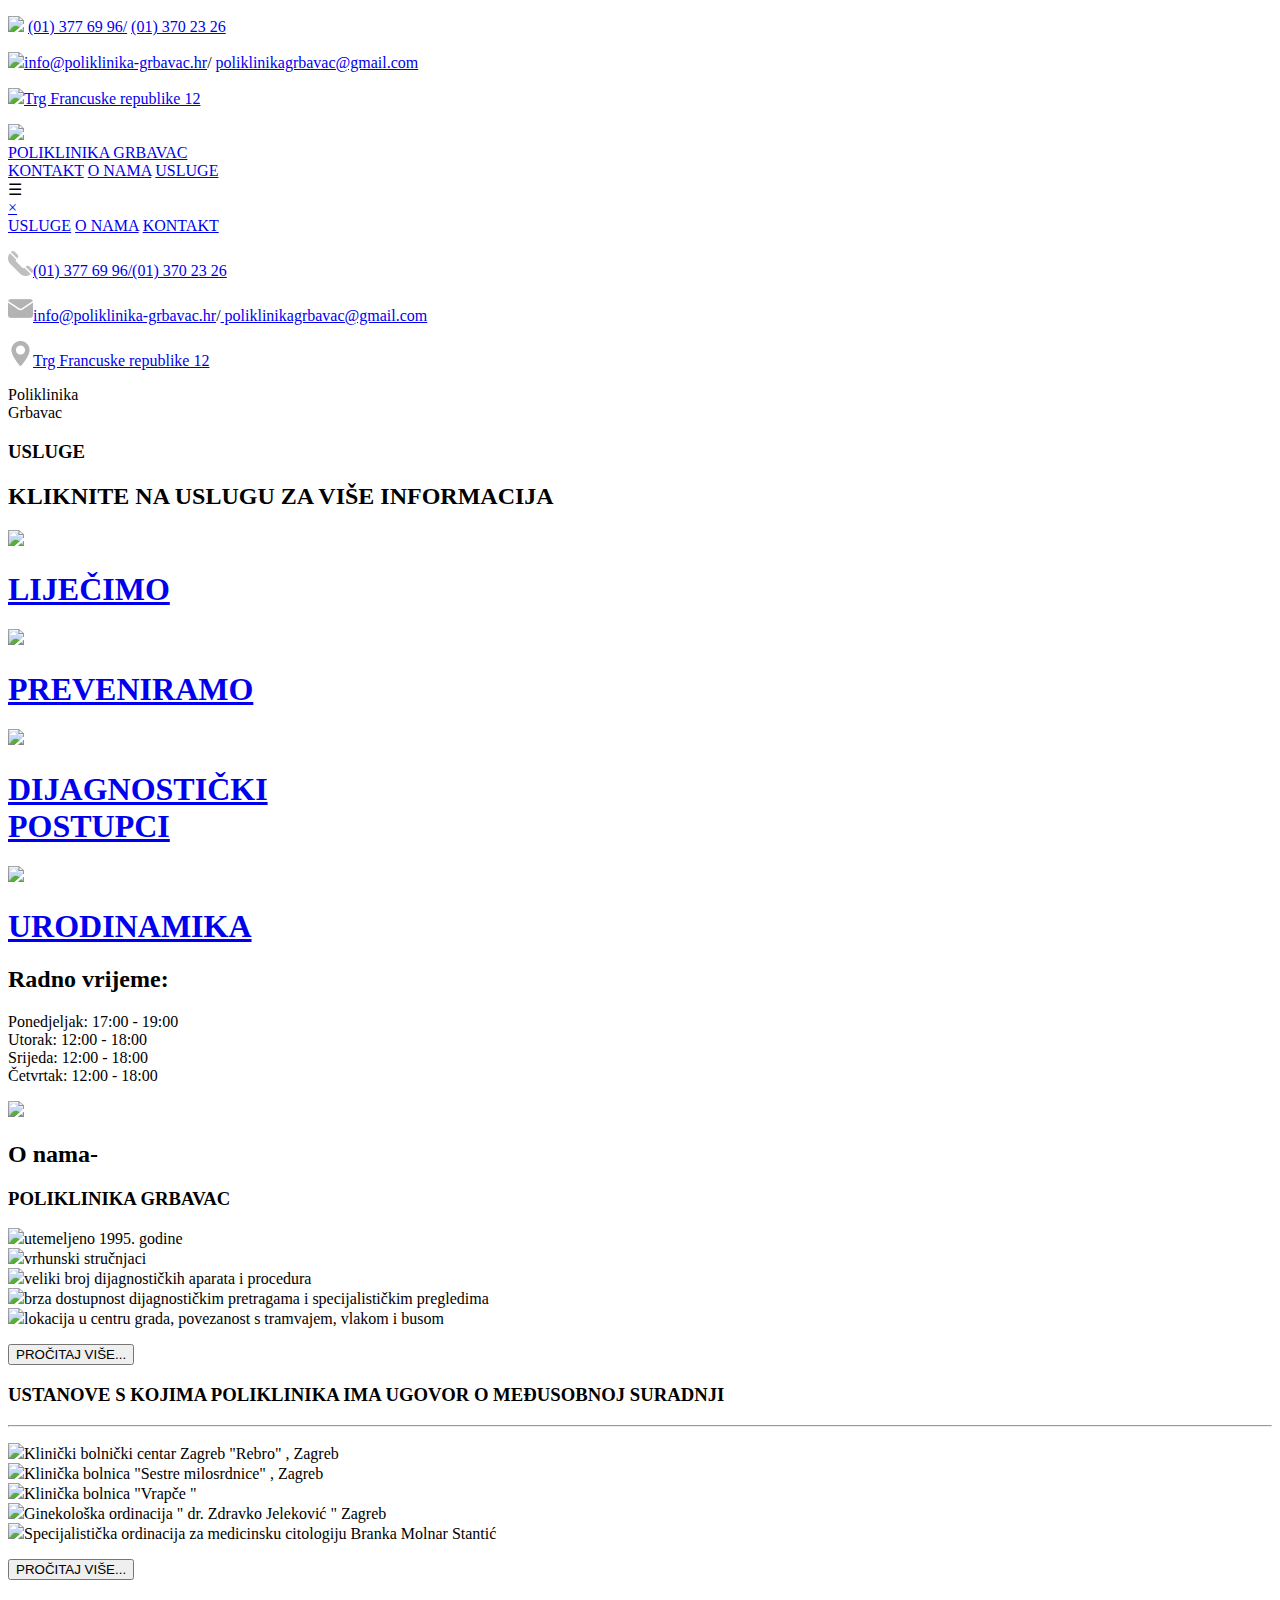
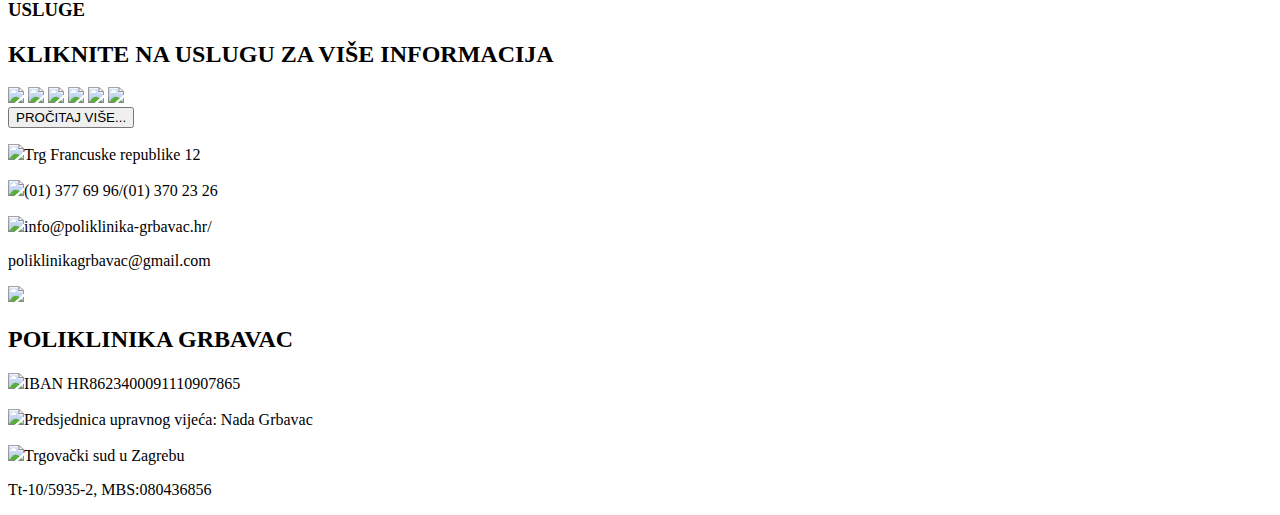
==== commit 5aa3e5c5: "minified" ====
--- a/o-nama/index.html
+++ b/o-nama/index.html
@@ -1,194 +1 @@
-<!DOCTYPE html>
-<html>
-<head>
-	<title>Poliklinika Grbavac - O nama</title>
-	<meta charset="UTF-8">
-    <link rel="stylesheet" type="text/css" href="../css/style2.css">
-    <link rel="shortcut icon" type="image/png" href="../slike/ikone/logocolor.png">
-    <meta name="viewport" content="width=device-width, initial-scale=1.0">
-    <meta http-equiv="X-UA-Compatible" content="ie=edge">
-</head>
-<body>
-	<div class="container">
-		<div class="infonav">
-		  <p><img src="../slike/ikone/phone.png"><a href="tel:013776996">(01) 377 69 96/</a><a href="013702126">(01) 370 23 26</a></p>
-		  <p><a href="mailto:info@poliklinika-grbavac.hr"><img src="../slike/ikone/mail.png">info@poliklinika-grbavac.hr</a>/<a href="mailto:poliklinikagrbavac@gmail.com"> poliklinikagrbavac@gmail.com</a></p>
-		  <p><a href="https://goo.gl/maps/FEkXwJM5ehZoqto46"><img src="../slike/ikone/lokacija.png">Trg Francuske republike 12</p></a>
-		</div>
-
-		<div id="navbar" class="navbar">
-			<div class="middle">
-				<a class="left" href="../"><img src="../slike/ikone/logocolor.png"></br>POLIKLINIKA GRBAVAC</a>
-				<div class="begone">
-					<a class="right" href="../kontakt">KONTAKT</a>
-					<a class="right" href="../o-nama">O NAMA</a>
-					<a class="right" href="../usluge">USLUGE</a>
-				</div>
-				<div id="hamburger">
-				<a onclick="openNav()">&#9776;</span></a>
-			</div>
-		  	</div>
-		</div>
-
-		<div id="myNav" class="overlay">
-			<a href="javascript:void(0)" class="closebtn" onclick="closeNav()">&times;</a>
-			<div class="overlay-content">
-				<a class="down" href="../usluge">USLUGE</a>
-				<a class="down" href="../o-nama">O NAMA</a>
-				<a class="down" href="../kontakt">KONTAKT</a>
-
-				<div class="infonav-mob">
-					<p><img src="../slike/ikone/phone.png">(01) 377 69 96/(01) 370 23 26</p>
-					<p><img src="../slike/ikone/mail.png">info@poliklinika-grbavac.hr/ poliklinikagrbavac@gmail.com</p>
-					<p><img src="../slike/ikone/lokacija.png">Trg Francuske republike 12</p>
-				</div>
-			</div>
-		</div>
-
-		<div class="header">
-			<h1> O NAMA</h1>
-			<p>PROČITAJTE NEŠTO VIŠE POLIKLINICI GRBAVAC</p>
-			<hr>
-		</div>
-
-		<div class="onama">
-			<div class="boxo-left">
-				<div class="slikao">
-				</div>
-				<div class="texto">
-					<h2>Radno vrijeme:</h2>
-					<p>Ponedjeljak: 17:00 - 19:00</br>
-						Utorak: 12:00 - 18:00</br>
-						Srijeda: 12:00 - 18:00</br>
-						Četvrtak: 12:00 - 18:00
-					</p>
-
-				</div>
-				<div class="ikonao">
-					<img src="../slike/ikone/sat.png">
-				</div>
-			</div>
-
-			<div class="boxo-right">
-				<h2>O nama-</h2>
-				<h3>POLIKLINIKA GRBAVAC</h3>
-				<p> <img src="../slike/lista.png">utemeljeno 1995. godine </br>
-					<img src="../slike/lista.png">vrhunski stručnjaci </br>
-					<img src="../slike/lista.png">veliki broj dijagnostičkih aparata i procedura </br>
-					<img src="../slike/lista.png">brza dostupnost dijagnostičkim pretragama i specijalističkim pregledima </br>
-					<img src="../slike/lista.png">lokacija u centru grada, povezanost s tramvajem, vlakom i busom
-				</p>
-
-			</div>
-		</div>
-		
-		<div class="djelatnici">
-			<div class="slikad">
-			</div>
-			<div class="textd">
-				<h1>DJELATNICI KOJI RADE U POLIKLINICI</h1>
-				<hr>
-				<p>
-					<img src="../slike/lista.png">Prof. dr. sci. Željko Grbavac, prim. dr. med., specijalist neurolog, ravnatelj poliklinike</br>
-					<img src="../slike/lista.png">Prof. dr. sci. Ivan Mikula, prim. dr. med, specijalist neurolog</br>
-					<img src="../slike/lista.png">Prof. dr.sc. Damir Gortan, dr. med. specijalist orl, neurootolog, audiolog</br>
-					<img src="../slike/lista.png">Prof.dr.sc. Josip Janković, psiholog-psihoterapeut</br>
-					<img src="../slike/lista.png">Terezija Pavlic, medicinska sestra</br>
-					<img src="../slike/lista.png">Prof.psihologije Anita Alegić Karin, klinički psiholog</br>
-					<img src="../slike/lista.png">Prof.dr. sc. Pavle Miklić, neurokirurg</br>
-					<img src="../slike/lista.png">Živko Malnar, dr.med., specijalist psihijatrije</br>
-					<img src="../slike/lista.png">Branka Ribarić, dr.med., specijalist neurolog</br>
-					<img src="../slike/lista.png">dr.sc. Dean Strinić, dr.med., internist-kardiolog
-				</p>
-			</div>
-		</div>
-
-		<a name="anustanove">
-		<div class="ustanove">
-			<div class="textu">
-				<h1>USTANOVE S KOJIMA POLIKLINIKA IMA UGOVOR O MEĐUSOBNOJ SURADNJI</h1>
-				<hr>
-				<p><img src="../slike/lista.png">Klinički bolnički centar Zagreb "Rebro" , Zagreb</br>
-					<img src="../slike/lista.png">Klinička bolnica "Sestre milosrdnice" , Zagreb</br>
-					<img src="../slike/lista.png">Klinička  bolnica  "Vrapče "</br>
-					<img src="../slike/lista.png">Ginekološka ordinacija " dr. Zdravko Jeleković " Zagreb</br>
-					<img src="../slike/lista.png">Specijalistička ordinacija za medicinsku citologiju Branka Molnar Stantić</br>
-					<img src="../slike/lista.png">CROATIA  ZDRAVSTVENO OSIGURANJE  d.d.</br>
-					<img src="../slike/lista.png">UNIQA osiguranje d.d.</br>
-					<img src="../slike/lista.png">MERKUR  OSIGURANJE  d.d.</br>
-					<img src="../slike/lista.png">TRIGLAV OSIGURANJE d.d.
-				</p>
-			</div>
-			<div class="slikau">
-			</div>
-		</div>
-		</a>
-
-		
-		<a name="anchor1">
-		<div class="galerija">
-			<div class="textg">
-			<h3>GALERIJA</h3>
-			<h2>SLIKE NAŠEG PROSTORA</h2>
-			</div>
-			<!-- images -->
-			<div class="slikeg">
-				<div class="slika"><img src="../slike/1.jpg"></div>
-		        <div class="slika"><img src="../slike/2.jpg"></div>
-		        <div class="slika"><img src="../slike/3.jpg"></div>
-		        <div class="slika"><img src="../slike/4.jpg"></div>
-		        <div class="slika"><img src="../slike/5.jpg"></div>
-		        <div class="slika"><img src="../slike/6.jpg"></div>
-		        <div class="slika"><img src="../slike/7.jpg"></div>
-		        <div class="slika"><img src="../slike/8.jpg"></div>
-		        <div class="slika"><img src="../slike/9.jpg"></div>
-		        <div class="slika"><img src="../slike/10.jpg"></div>
-		        <div class="slika"><img src="../slike/11.jpg"></div>
-		        <div class="slika"><img src="../slike/12.jpg"></div>
-		        <div class="slika"><img src="../slike/13.jpg"></div>
-		        <div class="slika"><img src="../slike/14.jpg"></div>
-		        <div class="slika"><img src="../slike/15.jpg"></div>
-		        <div class="slika"><img src="../slike/16.jpg"></div>
-		        <div class="slika"><img src="../slike/17.jpg"></div>
-		        <div class="slika"><img src="../slike/18.jpg"></div>
-		        <div class="slika"><img src="../slike/19.jpg"></div>
-		        <div class="slika"><img src="../slike/20.jpg"></div>
-		        <div class="slika"><img src="../slike/21.jpg"></div>
-		        <div class="slika"><img src="../slike/22.jpg"></div>
-		        <div class="slika"><img src="../slike/23.jpg"></div>
-		        <div class="slika"><img src="../slike/24.jpg"></div>
-			</div>
-			<!-- images -->
-		</div>
-		</a>
-
-
-
-		<div class="footer">
-			<div class="empty"></div>
-			<div class="fottext1">
-				<!-- likovi -->
-				<p><img src="../slike/ikone/lokacija.png">Trg Francuske republike 12</p>
-				<p><img src="../slike/ikone/phone.png">(01) 377 69 96/(01) 370 23 26 </p>
-				<p><img src="../slike/ikone/mail.png">info@poliklinika-grbavac.hr/</p>
-				<p>poliklinikagrbavac@gmail.com </p>
-			<!-- linkovi -->
-			</div>
-			<div class="fotlogo">
-				<img src="../slike/ikone/logocolor.png">
-				<h2>POLIKLINIKA GRBAVAC</h2>
-			</div>
-			<div class="fottext2">
-				<p><img src="../slike/ikone/kartica.png">IBAN  HR8623400091110907865 </p>
-				<p><img src="../slike/ikone/osoba.png">Predsjednica upravnog vijeća: Nada Grbavac </p>
-				<p><img src="../slike/ikone/vaga.png">Trgovački sud u Zagrebu</p>
-				<p>Tt-10/5935-2, MBS:080436856 </p>
-			</div>
-		</div>
-
-	</div>
-	<!-- naziv js file-a -->
-	<script src="../js/js.js"></script>
-	<!-- js -->
-</body>
-</html>+<!DOCTYPE html><html><head><title>Poliklinika Grbavac</title><meta charset="UTF-8"><link rel="stylesheet" type="text/css" href="css/style.css"><link rel="shortcut icon" type="image/png" href="slike/ikone/logocolor.png"><meta name="viewport" content="width=device-width, initial-scale=1.0"><meta http-equiv="X-UA-Compatible" content="ie=edge"></head><body><div class="container"><div class="infonav"><p> <img src="slike/ikone/phone.png"> <a href="tel:013776996">(01) 377 69 96/</a> <a href="013702126">(01) 370 23 26</a></p><p> <a href="mailto:info@poliklinika-grbavac.hr"> <img src="slike/ikone/mail.png">info@poliklinika-grbavac.hr</a>/ <a href="mailto:poliklinikagrbavac@gmail.com"> poliklinikagrbavac@gmail.com</a></p><p> <a href="https://goo.gl/maps/FEkXwJM5ehZoqto46"> <img src="slike/ikone/lokacija.png">Trg Francuske republike 12</a></p></div><div id="navbar" class="navbar"><div class="middle"> <a class="left" href="./"><img src="slike/ikone/logocolor.png"></br>POLIKLINIKA GRBAVAC</a><div class="begone"> <a class="right" href="./kontakt">KONTAKT</a> <a class="right" href="./o-nama">O NAMA</a> <a class="right" href="./usluge">USLUGE</a></div><div id="hamburger"> <a onclick="openNav()">&#9776;</span></a></div></div></div><div id="myNav" class="overlay"> <a href="javascript:void(0)" class="closebtn" onclick="closeNav()">&times;</a><div class="overlay-content"> <a class="down" href="./usluge">USLUGE</a> <a class="down" href="./o-nama">O NAMA</a> <a class="down" href="./kontakt">KONTAKT</a><div class="infonav-mob"><p><img src="../slike/ikone/phone.png"><a href="tel:013776996">(01) 377 69 96/</a><a href="013702126">(01) 370 23 26</a></p><p><a href="mailto:info@poliklinika-grbavac.hr"><img src="../slike/ikone/mail.png">info@poliklinika-grbavac.hr</a>/<a href="mailto:poliklinikagrbavac@gmail.com"> poliklinikagrbavac@gmail.com</a></p><p><a href="https://goo.gl/maps/FEkXwJM5ehZoqto46"><img src="../slike/ikone/lokacija.png">Trg Francuske republike 12</p></a></div></div></div><div class="header"><p> Poliklinika</br> Grbavac</p></div><div class="usluge"><div class="text1"><h3>USLUGE</h3><h2> KLIKNITE NA USLUGU ZA VIŠE INFORMACIJA</h2></div><div class="usluge-boxes"> <a href="./usluge"><div class="box1 lijecimo toggle"> <img src="slike/ikone/mozak.png"><h1>LIJEČIMO</h1></div> </a> <a href="./usluge"><div class="box1 preveniramo toggle2"> <img src="slike/ikone/lijek.png"><h1>PREVENIRAMO</h1></div> </a> <a href="./usluge"><div class="box1 dpostupci toggle3"> <img src="slike/ikone/srce.png"><h1>DIJAGNOSTIČKI</br> POSTUPCI</h1></div> </a> <a href="./usluge"><div class="box1 urodinamika toggle4"> <img src="slike/ikone/mjehur.png"><h1>URODINAMIKA</h1></div> </a></div></div><div class="onama"><div class="boxo-left"><div class="slikao"></div><div class="texto"><h2>Radno vrijeme:</h2><p>Ponedjeljak: 17:00 - 19:00</br> Utorak: 12:00 - 18:00</br> Srijeda: 12:00 - 18:00</br> Četvrtak: 12:00 - 18:00</p></div><div class="ikonao"> <img src="slike/ikone/sat.png"></div></div><div class="boxo-right"><h2>O nama-</h2><h3>POLIKLINIKA GRBAVAC</h3><p> <img src="slike/lista.png">utemeljeno 1995. godine </br> <img src="slike/lista.png">vrhunski stručnjaci </br> <img src="slike/lista.png">veliki broj dijagnostičkih aparata i procedura </br> <img src="slike/lista.png">brza dostupnost dijagnostičkim pretragama i specijalističkim pregledima </br> <img src="slike/lista.png">lokacija u centru grada, povezanost s tramvajem, vlakom i busom</p> <a href="./o-nama"><button type="button" class="button">PROČITAJ VIŠE...</button></a></div></div><div class="ustanove"><div class="slikau"></div><div class="textu"><h3>USTANOVE S KOJIMA POLIKLINIKA IMA UGOVOR O MEĐUSOBNOJ SURADNJI</h3><hr><p> <img src="slike/lista.png">Klinički bolnički centar Zagreb "Rebro" , Zagreb </br> <img src="slike/lista.png">Klinička bolnica "Sestre milosrdnice" , Zagreb </br> <img src="slike/lista.png">Klinička bolnica "Vrapče " </br> <img src="slike/lista.png">Ginekološka ordinacija " dr. Zdravko Jeleković " Zagreb</br> <img src="slike/lista.png">Specijalistička ordinacija za medicinsku citologiju Branka Molnar Stantić</br></p><div class="odi"> <a href="./o-nama"><button type="button" class="button">PROČITAJ VIŠE...</button></a></div></div></div><div class="galerija"><div class="textg"><h3>USLUGE</h3><h2>KLIKNITE NA USLUGU ZA VIŠE INFORMACIJA</h2></div><div class="slikeg"> <img src="slike/1.jpg"> <img src="slike/2.jpg"> <img src="slike/3.jpg"> <img src="slike/4.jpg"> <img src="slike/5.jpg"> <img src="slike/6.jpg"></div><div class="buttong"> <a href="./o-nama#anchor1"><button type="button" class="button">PROČITAJ VIŠE...</button></a></div></div><div class="footer"><div class="empty"></div><div class="fottext1"><p><img src="slike/ikone/lokacija.png">Trg Francuske republike 12</p><p><img src="slike/ikone/phone.png">(01) 377 69 96/(01) 370 23 26</p><p><img src="slike/ikone/mail.png">info@poliklinika-grbavac.hr/</p><p>poliklinikagrbavac@gmail.com</p></div><div class="fotlogo"> <img src="slike/ikone/logocolor.png"><h2>POLIKLINIKA GRBAVAC</h2></div><div class="fottext2"><p><img src="slike/ikone/kartica.png">IBAN HR8623400091110907865</p><p><img src="slike/ikone/osoba.png">Predsjednica upravnog vijeća: Nada Grbavac</p><p><img src="slike/ikone/vaga.png">Trgovački sud u Zagrebu</p><p>Tt-10/5935-2, MBS:080436856</p></div></div></div> <script src="js/js.js"></script> </body></html>